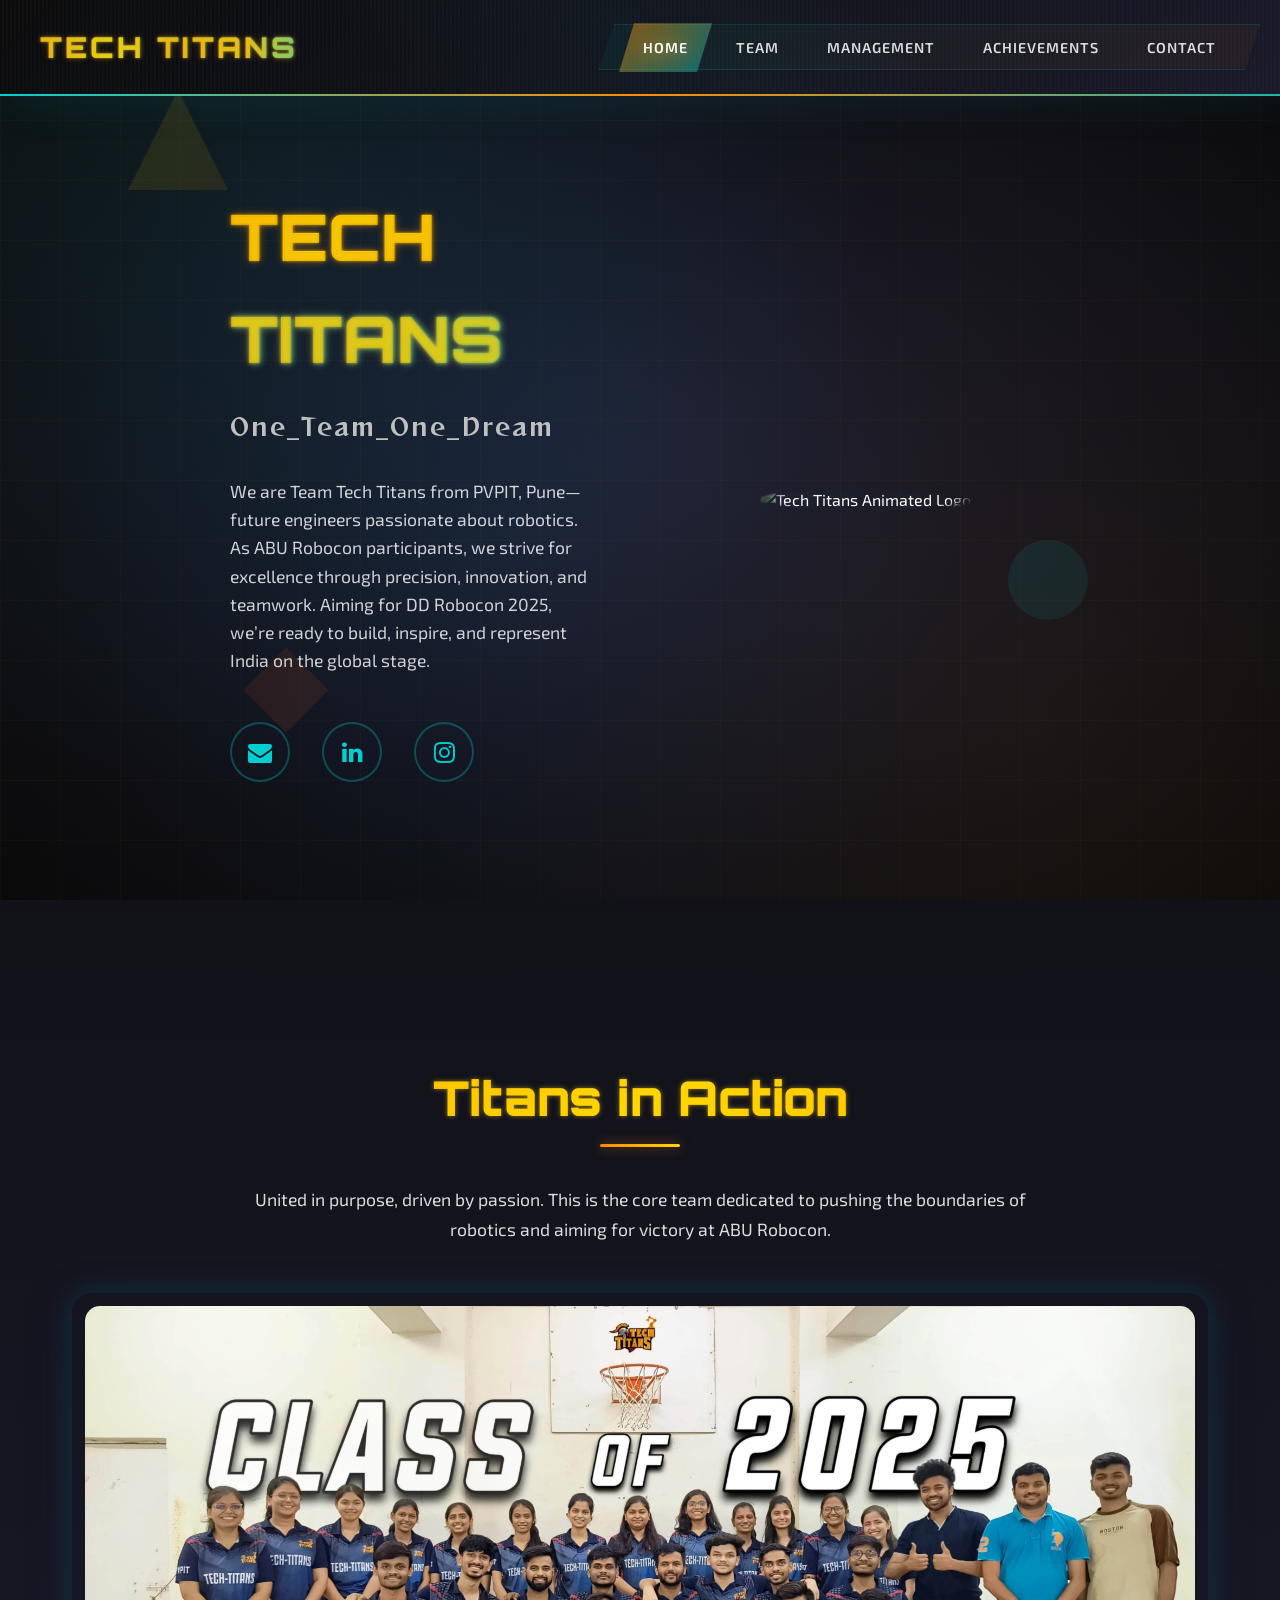
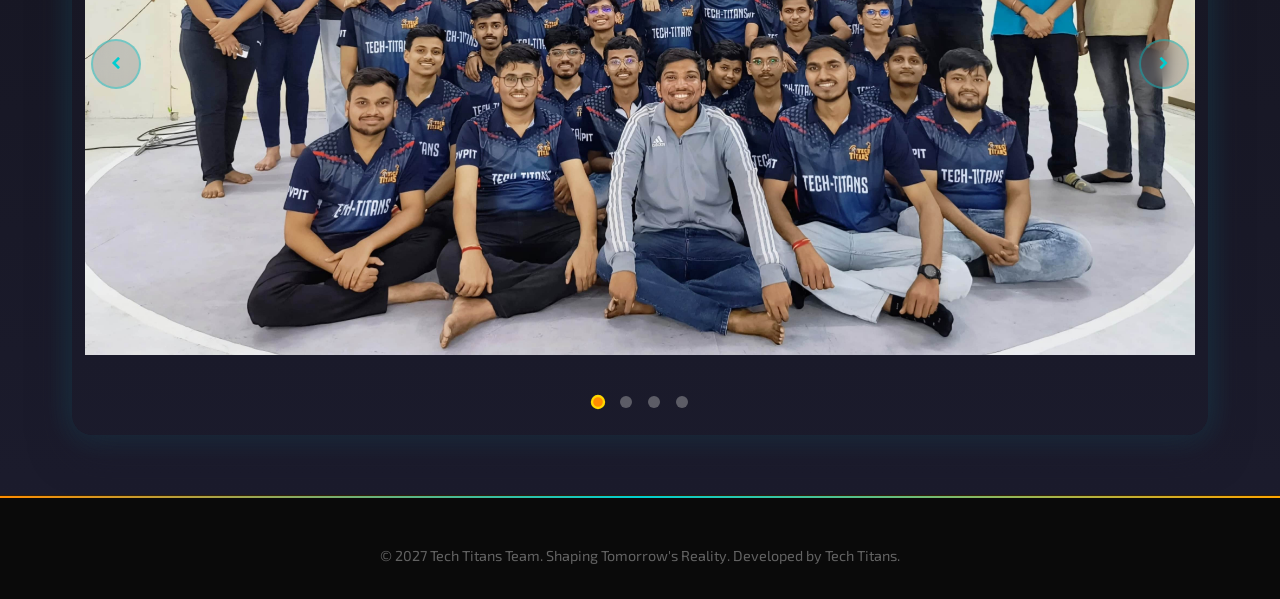
==== index.html @ ba57638a "Add website files" ====
<!DOCTYPE html>
<html lang="en">
<head>
    <meta charset="UTF-8">
    <meta name="viewport" content="width=device-width, initial-scale=1.0">
    <title>Home - Tech Titans</title>
    <link rel="stylesheet" href="css/style.css">
    <link rel="stylesheet" href="https://cdnjs.cloudflare.com/ajax/libs/font-awesome/4.7.0/css/font-awesome.min.css">
</head>
<body>
    <!-- START: Custom Page Loader (Style 1: Boot-Up) -->
    <div id="loader-wrapper">
        <div class="loader-terminal">
            <p class="line-1">> Initializing core systems...</p>
            <p class="line-2">> Loading robotic assets... [OK]</p>
            <p class="line-3">> Calibrating motion sensors... [OK]</p>
            <p class="line-4">> Booting Titan OS...</p>
            <div class="loader-logo-container">
                <span class="loader-logo">TECH TITANS</span><span class="cursor">_</span>
            </div>
        </div>
    </div>
    <!-- END: Custom Page Loader -->

    <!-- Custom Cursor Elements -->
    <!-- Scroll Progress Bar -->
    <div id="scroll-progress-bar"></div>

    <div class="custom-cursor-dot"></div>
    <div class="custom-cursor-ring"></div>

    <!-- Animated Background Elements -->
    <div class="bg-animation"></div>
    <div class="geometry geometry-1"></div>
    <div class="geometry geometry-2"></div>
    <div class="geometry geometry-3"></div>

    <!-- Main Site Structure -->
    <nav class="navbar" id="navbar">
        <div class="nav-container">
            <a href="index.html" class="logo">Tech Titans</a>
            <ul class="nav-links" id="nav-menu">
                <li><a href="index.html">Home</a></li>
                <li><a href="team.html">Team</a></li>
                <li><a href="management.html">Management</a></li>
                <li><a href="achievements.html">Achievements</a></li>
                <li><a href="contact.html">Contact</a></li>
            </ul>
            <button class="mobile-menu-toggle" id="mobile-menu-button" aria-label="Toggle menu" aria-expanded="false">
                <span></span>
                <span></span>
                <span></span>
            </button>
        </div>
    </nav>

    <main>
        <section class="hero" id="home">
            <div class="hero-content">
                <h1><span class="hero-tech">TECH</span> <span class="hero-titans">TITANS</span></h1>
                <div class="subtitle">One_Team_One_Dream</div>
                <div class="tagline">We are Team Tech Titans from PVPIT, Pune—future engineers passionate about robotics. As ABU Robocon participants, we strive for excellence through precision, innovation, and teamwork. Aiming for DD Robocon 2025, we’re ready to build, inspire, and represent India on the global stage.</div>
                <div class="cta-container">
                    <div class="social-links">
                        <a href="mailto:teamtechtitanspvpit@gmail.com" class="social-link" aria-label="Email"><span><i class="fa fa-envelope" aria-hidden="true"></i></span></a>
                        <a href="https://in.linkedin.com/company/team-tech-titans" class="social-link" aria-label="LinkedIn"><span><i class="fa fa-linkedin" aria-hidden="true"></i></span></a>
                        <a href="https://www.instagram.com/pvpit_robotics_lab/" class="social-link" aria-label="Instagram"><span><i class="fa fa-instagram"></i></span></a>
                    </div>
                </div>
            </div>
            <div class="hero-visual-container">
                <img src="images/logo2.gif" alt="Tech Titans Animated Logo" class="hero-logo-gif" draggable="false">
            </div>
        </section>

        <section class="section" id="team-photo">
            <div class="container">
                <h2 class="section-title reveal">Titans in Action</h2>
                <p class="team-photo-description reveal delay-1">
                    United in purpose, driven by passion. This is the core team dedicated to pushing the boundaries of robotics and aiming for victory at ABU Robocon.
                </p>
                <div class="team-photo-slider reveal delay-2">
                    <div class="slider-viewport">
                        <ul class="slider-track">
                            <li class="slider-slide current-slide"><img src="./images/Team25.jpg" alt="Tech Titans Team 2025"></li>
                            <li class="slider-slide"><img src="./images/Tech_titans24.jpg" alt="Tech Titans Team 2024"></li>
                            <li class="slider-slide"><img src="./images/team23.jpg" alt="Tech Titans at a competition in 2023"></li>
                            <li class="slider-slide"><img src="./images/team22.jpg" alt="Tech Titans workshop in 2022"></li>
                        </ul>
                    </div>
                    <button class="slider-button prev" aria-label="Previous image"><i class="fa fa-chevron-left" aria-hidden="true"></i></button>
                    <button class="slider-button next" aria-label="Next image"><i class="fa fa-chevron-right" aria-hidden="true"></i></button>
                    <div class="slider-nav"></div>
                </div>
            </div>
        </section>
    </main>

    <footer class="footer">
        <div class="container">
            <div class="footer-content">
                <div class="footer-text">
                    <p>© 2027 Tech Titans Team. Shaping Tomorrow's Reality. Developed by Tech Titans.</p>
                </div>
            </div>
        </div>
    </footer>

    <!-- Back to Top Button -->
    <button id="back-to-top" aria-label="Back to top"><i class="fa fa-chevron-up"></i></button>

    <script src="js/script.js"></script>
</body>
</html>
---- css/style.css ----
@import url('https://fonts.googleapis.com/css2?family=Orbitron:wght@400;700;900&family=Exo+2:wght@300;400;600;800&display=swap');
@import url('https://fonts.googleapis.com/css2?family=Reggae+One&display=swap');

* {
    margin: 0;
    padding: 0;
    box-sizing: border-box;
}

:root {
    /* Main Text & Primary */
    --golden-orange-start: #FF8C00;
    --golden-orange-end: #FFA500;
    --warm-gold: #FFD700;
    --text-gradient-gold: linear-gradient(135deg, var(--golden-orange-start), var(--warm-gold), var(--golden-orange-end));

    /* Accent & Tech */
    --teal-cyan-start: #00CED1; /* DarkTurquoise */
    --teal-cyan-end: #20B2AA;   /* LightSeaGreen */
    --accent-gradient-teal: linear-gradient(135deg, var(--teal-cyan-start), var(--teal-cyan-end));
    --electric-blue-glow: #1E90FF; /* DodgerBlue */
    --bright-cyan-joints: #00FFFF; /* Cyan/Aqua */
    --steel-blue-robot: #4682B4; /* SteelBlue */

    /* Character Inspired Accents */
    --helmet-base-gray-start: #2F4F4F; /* DarkSlateGray */
    --helmet-base-gray-end: #36454F;   /* DarkerSlateGray */
    --helmet-highlight-silver: #C0C0C0; /* Silver */
    --plume-orange-start: #FF4500; /* OrangeRed */
    --plume-orange-end: #FF6347;   /* Tomato */
    --plume-gradient: linear-gradient(135deg, var(--plume-orange-start), var(--plume-orange-end));

    /* Background */
    --dark-bg-base: #0A0A0A;
    --dark-bg-navy-undertone: #1C1C2E; /* Dark Navy */
    --body-bg-gradient: linear-gradient(to bottom, var(--dark-bg-base) 0%, var(--dark-bg-navy-undertone) 100%);
    --bg-animation-gradient: radial-gradient(ellipse at center, var(--dark-bg-navy-undertone) 0%, var(--dark-bg-base) 100%);

    --glass-bg: rgba(28, 28, 46, 0.15); /* Darker glass, aligned with new bg */

    /* RGB for box shadows (derived for convenience) */
    --golden-orange-rgb: 255, 140, 0;
    --warm-gold-rgb: 255, 215, 0;
    --teal-cyan-rgb: 0, 206, 209;
    --electric-blue-rgb: 30, 144, 255;
    --plume-orange-rgb: 255, 69, 0;
    --dark-navy-rgb: 28, 28, 46;
    --dark-bg-base-rgb: 10,10,10;
    --silver-rgb: 192, 192, 192; /* New for cursor */
}

html {
    scroll-behavior: smooth;
}

body {
    font-family: 'Exo 2', sans-serif;
    background: var(--body-bg-gradient);
    color: white;
    overflow-x: hidden;
    line-height: 1.6;
    cursor: none;
    -webkit-user-select: none; /* Safari */
    -moz-user-select: none;    /* Firefox */
    -ms-user-select: none;     /* Internet Explorer/Edge */
    user-select: none;         /* Standard syntax */
    
    /* Initially hide body content to prevent FOUC */
    opacity: 0;
    transition: opacity 0.5s ease-in;
}

/* Make body visible once loader is finished */
body.loaded {
    opacity: 1;
}

/* --- START: Custom Page Loader (Style 1: Boot-Up) --- */
#loader-wrapper {
    position: fixed;
    top: 0;
    left: 0;
    width: 100vw;
    height: 100vh;
    z-index: 100000;
    background: var(--dark-bg-base);
    display: flex;
    justify-content: center;
    align-items: center;
    transition: opacity 0.75s ease-out;
    font-family: 'Courier New', Courier, monospace;
}

.loader-terminal {
    text-align: left;
    width: 80%;
    max-width: 450px;
}

.loader-terminal p {
    color: var(--teal-cyan-start);
    font-size: 1rem;
    /* REMOVED: The two problematic lines below are now gone. */
    margin-bottom: 0.5rem;
    opacity: 0;
    animation: fadeIn 0.5s forwards;
}

/* Increased delays for a more paced animation */
.loader-terminal .line-1 { animation-delay: 0.5s; }
.loader-terminal .line-2 { animation-delay: 1.5s; }
.loader-terminal .line-3 { animation-delay: 2.5s; }
.loader-terminal .line-4 { animation-delay: 3.5s; }

.loader-logo-container {
    margin-top: 1.5rem;
    font-family: 'Orbitron', monospace;
    opacity: 0;
    /* Changed 2.8s to 4.2s to appear after the last line */
    animation: fadeIn 0.5s 4.2s forwards;
}

.loader-logo {
    font-size: 2.5rem;
    font-weight: 900;
    background: var(--text-gradient-gold);
    -webkit-background-clip: text;
    -webkit-text-fill-color: transparent;
    background-clip: text;
    text-fill-color: transparent;
    text-transform: uppercase;
    letter-spacing: 3px;
    text-shadow: 0 0 15px rgba(var(--warm-gold-rgb), 0.5);
}

.cursor {
    font-size: 2.5rem;
    color: var(--warm-gold);
    animation: blink 1s step-end infinite;
}

@keyframes fadeIn {
    to { opacity: 1; }
}

@keyframes blink {
    from, to { color: transparent; }
    50% { color: var(--warm-gold); }
}

/* Hiding the loader when body has the .loaded class */
body.loaded #loader-wrapper {
    opacity: 0;
    pointer-events: none;
}
/* --- END: Custom Page Loader --- */

/* --- START: Custom Designed Cursor --- */
.custom-cursor-dot, .custom-cursor-ring {
    position: fixed;
    top: 0;
    left: 0;
    pointer-events: none;
    z-index: 10001;
    border-radius: 50%;
    opacity: 0; /* Initially hidden, JS will make it visible */
    transition: transform 0.1s ease-out, opacity 0.2s ease-out,
                width 0.25s cubic-bezier(0.4, 0, 0.2, 1),
                height 0.25s cubic-bezier(0.4, 0, 0.2, 1),
                border-color 0.25s ease, background-color 0.25s ease;
    will-change: transform, opacity, width, height, border-color, background-color;
    /* top and left are 0, positioning is done via transform */
}

.custom-cursor-dot {
    width: 10px;
    height: 10px;
    background-color: var(--bright-cyan-joints);
    box-shadow: 0 0 10px var(--bright-cyan-joints), 0 0 20px var(--bright-cyan-joints);
    /* Use CSS variables for positioning and scale */
    transform: translate(var(--cursor-dot-x, 0px), var(--cursor-dot-y, 0px)) translate(-50%, -50%) var(--cursor-dot-scale, scale(1));
}

.custom-cursor-ring {
    width: 40px;
    height: 40px;
    border: 2px solid rgba(var(--silver-rgb), 0.6);
    /* Use CSS variables for positioning and scale */
    transform: translate(var(--cursor-ring-x, 0px), var(--cursor-ring-y, 0px)) translate(-50%, -50%) var(--cursor-ring-scale, scale(1));
    /* Adjust transition duration for the ring's stalker effect if needed, or let JS handle the delay */
    /* transition-duration for transform might be slightly longer for the ring if desired via CSS */
}

body.cursor-interactive-hover .custom-cursor-ring {
    width: 55px;
    height: 55px;
    border-color: var(--golden-orange-start);
    background-color: rgba(var(--golden-orange-rgb), 0.15);
    box-shadow: 0 0 15px var(--golden-orange-start);
    /* JS will handle X/Y, CSS handles the scale on hover */
    --cursor-ring-scale: scale(1.1); /* CHANGED */
}

body.cursor-is-clicking .custom-cursor-ring {
    /* Make the ring shrink quickly and maybe change border slightly */
    --cursor-ring-scale: scale(0.7) !important; /* Override hover scale temporarily */
    width: 35px; /* Can also adjust width/height for a different feel */
    height: 35px;
    border-color: var(--warm-gold); /* Example: change to a brighter click color */
    background-color: rgba(var(--warm-gold-rgb), 0.2); /* Subtle fill */
    transition-duration: 0.08s, 0.08s, 0.1s, 0.1s, 0.1s !important; /* Faster transition for click */
}

body.cursor-is-clicking .custom-cursor-dot {
    /* Make the dot pulse or change */
    --cursor-dot-scale: scale(1.3) !important; /* Slightly larger dot */
    background-color: var(--warm-gold); /* Match ring's click color */
    box-shadow: 0 0 15px var(--warm-gold), 0 0 25px var(--warm-gold);
    transition-duration: 0.08s, 0.08s, 0.1s, 0.1s, 0.1s !important; /* Faster transition */
}

body.cursor-interactive-hover .custom-cursor-dot {
    opacity: 0; /* This is fine */
    /* JS will handle X/Y, CSS handles the scale on hover */
    --cursor-dot-scale: scale(0.5); /* CHANGED */
}
/* --- END: Custom Designed Cursor --- */

a, button, input[type="button"], input[type="submit"],
.cta-button, .social-link, .nav-links a, .logo,
.card, .team-member, input[type="text"], input[type="email"], textarea {
    cursor: none;
}

/* Animated Background */
.bg-animation {
    position: fixed;
    top: 0;
    left: 0;
    width: 100%;
    height: 100%;
    z-index: -2;
    background: var(--bg-animation-gradient); /* Updated */
}

.bg-animation::before {
    content: '';
    position: absolute;
    top: 0;
    left: 0;
    width: 100%;
    height: 100%;
    background:
        /* Soft cyan/blue emanating from robotic elements */
        radial-gradient(circle at 20% 20%, rgba(var(--teal-cyan-rgb), 0.07) 0%, transparent 50%),
        /* Golden reflections on metallic surfaces (subtle) */
        radial-gradient(circle at 80% 80%, rgba(var(--golden-orange-rgb), 0.05) 0%, transparent 50%),
        /* Dark teal atmospheric lighting / Electric blue glow */
        radial-gradient(circle at 40% 60%, rgba(var(--electric-blue-rgb), 0.06) 0%, transparent 50%);
    animation: bgShift 20s ease-in-out infinite;
}

@keyframes bgShift {
    0%, 100% { transform: translateX(0) translateY(0); }
    25% { transform: translateX(-10px) translateY(-20px); }
    50% { transform: translateX(10px) translateY(10px); }
    75% { transform: translateX(-5px) translateY(15px); }
}

/* Floating Geometry */
.geometry {
    position: fixed;
    z-index: -1;
    opacity: 0.1; /* Keep opacity low for subtlety */
}

.geometry-1 { /* Golden Orange */
    top: 10%;
    left: 10%;
    width: 100px;
    height: 100px;
    background: var(--text-gradient-gold);
    clip-path: polygon(50% 0%, 0% 100%, 100% 100%);
    animation: float-rotate 15s linear infinite;
}

.geometry-2 { /* Teal/Cyan */
    top: 60%;
    right: 15%;
    width: 80px;
    height: 80px;
    background: var(--accent-gradient-teal);
    border-radius: 50%;
    animation: float-bounce 12s ease-in-out infinite;
}

.geometry-3 { /* Flame Orange/Plume */
    bottom: 20%;
    left: 20%;
    width: 60px;
    height: 60px;
    background: var(--plume-gradient);
    transform: rotate(45deg);
    animation: float-spin 10s linear infinite;
}

@keyframes float-rotate {
    0% { transform: translateY(0) rotate(0deg); }
    50% { transform: translateY(-20px) rotate(180deg); }
    100% { transform: translateY(0) rotate(360deg); }
}

@keyframes float-bounce {
    0%, 100% { transform: translateY(0) scale(1); }
    50% { transform: translateY(-30px) scale(1.1); }
}

@keyframes float-spin {
    0% { transform: rotate(45deg) translateY(0); }
    100% { transform: rotate(405deg) translateY(-10px); }
}

/* Navigation */
.navbar {
    position: fixed;
    top: 0;
    width: 100%;
    padding: 0;
    background: linear-gradient(135deg, rgba(var(--dark-bg-base-rgb, 10,10,10), 0.9), rgba(var(--dark-navy-rgb, 28,28,46), 0.85));
    backdrop-filter: blur(25px);
    border-bottom: 2px solid transparent;
    border-image: linear-gradient(90deg, var(--teal-cyan-start), var(--golden-orange-start), var(--teal-cyan-end)) 1; /* Updated */
    z-index: 1000;
    transition: all 0.5s cubic-bezier(0.4, 0, 0.2, 1);
    box-shadow: 0 0 50px rgba(var(--teal-cyan-rgb), 0.1); /* Soft cyan glow */
}

.navbar::before {
    content: '';
    position: absolute;
    top: 0;
    left: 0;
    right: 0;
    height: 100%;
    background:
        linear-gradient(45deg, transparent 30%, rgba(var(--teal-cyan-rgb), 0.03) 50%, transparent 70%),
        repeating-linear-gradient(90deg, transparent, transparent 2px, rgba(255, 255, 255, 0.02) 2px, rgba(255, 255, 255, 0.02) 4px);
    animation: scanline 8s linear infinite;
}

@keyframes scanline {
    0% { transform: translateX(-100%); }
    100% { transform: translateX(100%); }
}

.navbar.scrolled {
    background: linear-gradient(135deg, rgba(5,5,5,0.95), rgba(15,15,25,0.95)); /* Darker version of base/navy */
    box-shadow: 0 0 80px rgba(var(--teal-cyan-rgb), 0.2), inset 0 1px 0 rgba(var(--silver-rgb), 0.1); /* Silver metallic hint */
    border-image: linear-gradient(90deg, var(--teal-cyan-start), var(--golden-orange-start), var(--teal-cyan-start)) 1;
}

.nav-container {
    max-width: 1300px;
    margin: 0 auto;
    display: flex;
    justify-content: space-between;
    align-items: center;
    padding: 1.5rem 2.5rem;
    position: relative;
}

.logo { /* TECH TITANS in Navbar */
    font-family: 'Orbitron', monospace;
    font-size: 1.8rem;
    font-weight: 900;
    background: linear-gradient(to right,
        var(--golden-orange-start) 0%,
        var(--warm-gold) 30%,
        var(--golden-orange-end) 48%, /* End of TECH part */
        var(--golden-orange-start) 48.1%, /* Start of TITANS gold */
        var(--golden-orange-end) 80%,
        var(--teal-cyan-start) 95%,
        var(--teal-cyan-end) 100%);
    -webkit-background-clip: text;
    -webkit-text-fill-color: transparent;
    background-clip: text;
    text-fill-color: transparent; /* Standard property */
    position: relative;
    text-transform: uppercase;
    letter-spacing: 3px;
    transition: all 0.4s ease;
    text-decoration: none; /* Ensure logo as link is not underlined by default */
    /* Metallic Glow for readability and effect */
    text-shadow: 0 0 2px rgba(var(--warm-gold-rgb), 0.5),
                 0 0 6px rgba(var(--golden-orange-rgb), 0.4),
                 1px 0 3px rgba(var(--teal-cyan-rgb),0.3); /* Subtle teal hint for TITANS part */
}

.logo::before { /* Hover effect */
    content: 'TECH TITANS';
    position: absolute;
    top: 0;
    left: 0;
    background: linear-gradient(45deg, var(--plume-orange-start), var(--teal-cyan-start)); /* Vibrant contrast */
    -webkit-background-clip: text;
    -webkit-text-fill-color: transparent;
    background-clip: text;
    text-fill-color: transparent;
    opacity: 0;
    transition: all 0.4s ease;
    filter: blur(1px);
}

.logo:hover::before {
    opacity: 1;
    filter: blur(0);
}

.logo::after {
    content: '';
    position: absolute;
    bottom: -10px;
    left: 0;
    right: 0;
    height: 2px;
    background: linear-gradient(90deg, transparent, var(--golden-orange-start), transparent); /* Golden underline */
    transform: scaleX(0);
    transition: transform 0.5s ease;
}

.logo:hover::after {
    transform: scaleX(1);
}

.nav-links {
    display: flex;
    list-style: none;
    gap: 0;
    position: relative;
}

.nav-links::before {
    content: '';
    position: absolute;
    top: -10px;
    left: -20px;
    right: -20px;
    bottom: -10px;
    background: linear-gradient(135deg, rgba(var(--teal-cyan-rgb), 0.05), rgba(var(--golden-orange-rgb), 0.05));
    clip-path: polygon(15px 0%, 100% 0%, calc(100% - 15px) 100%, 0% 100%);
    border: 1px solid rgba(var(--teal-cyan-rgb), 0.2);
    transition: all 0.4s ease;
}

.nav-links:hover::before {
    background: linear-gradient(135deg, rgba(var(--teal-cyan-rgb), 0.1), rgba(var(--golden-orange-rgb), 0.1));
    border-color: rgba(var(--teal-cyan-rgb), 0.4);
    box-shadow: 0 0 30px rgba(var(--teal-cyan-rgb), 0.2);
}

.nav-links a {
    color: rgba(255, 255, 255, 0.85);
    text-decoration: none;
    font-weight: 600;
    font-size: 0.9rem;
    position: relative;
    padding: 1rem 1.5rem;
    transition: all 0.4s cubic-bezier(0.4, 0, 0.2, 1);
    text-transform: uppercase;
    letter-spacing: 1px;
    clip-path: polygon(15px 0%, 100% 0%, calc(100% - 15px) 100%, 0% 100%);
    margin-right: -15px;
    z-index: 1;
}

.nav-links a:first-child {
    clip-path: polygon(0% 0%, 100% 0%, calc(100% - 15px) 100%, 0% 100%);
}

.nav-links a:last-child {
    clip-path: polygon(15px 0%, 100% 0%, calc(100% - 15px) 100%, 0% 100%);
    margin-right: 0;
}

.nav-links a::before {
    content: '';
    position: absolute;
    top: 0;
    left: 0;
    right: 0;
    bottom: 0;
    /* Default hover fill, specific ones below */
    background: linear-gradient(135deg, var(--golden-orange-start), var(--teal-cyan-start));
    opacity: 0;
    transition: all 0.4s ease;
    z-index: -1;
}

.nav-links a:nth-child(odd):hover::before {
    background: linear-gradient(135deg, var(--golden-orange-start), var(--warm-gold));
}

.nav-links a:nth-child(even):hover::before {
    background: linear-gradient(135deg, var(--teal-cyan-start), var(--electric-blue-glow));
}


.nav-links a::after {
    content: '';
    position: absolute;
    top: 50%;
    left: 50%;
    width: 0;
    height: 0;
    background: radial-gradient(circle, rgba(255, 255, 255, 0.5), transparent 70%);
    transform: translate(-50%, -50%);
    transition: all 0.6s ease;
    border-radius: 50%;
}

.nav-links a:hover {
    color: white;
    text-shadow: 0 0 15px rgba(255, 255, 255, 0.8);
    transform: translateY(-3px);
}

.nav-links a:hover::before {
    opacity: 1;
}

.nav-links a:hover::after {
    width: 100px;
    height: 100px;
    opacity: 0.3;
}

.nav-links a.active {
    color: white;
    text-shadow: 0 0 20px var(--golden-orange-start); /* Active link glow */
}

.nav-links a.active::before {
    opacity: 0.7;
    background: linear-gradient(135deg, rgba(var(--golden-orange-rgb), 0.7), rgba(var(--teal-cyan-rgb), 0.6));
}

.mobile-menu-toggle {
    display: none;
    flex-direction: column;
    gap: 5px;
    background: rgba(var(--teal-cyan-rgb), 0.1);
    border: 2px solid var(--teal-cyan-start);
    padding: 12px;
    clip-path: polygon(10px 0%, 100% 0%, calc(100% - 10px) 100%, 0% 100%);
    transition: all 0.3s ease;
    position: relative;
    overflow: hidden;
}

.mobile-menu-toggle::before {
    content: '';
    position: absolute;
    top: 0;
    left: -100%;
    width: 100%;
    height: 100%;
    background: linear-gradient(90deg, transparent, rgba(255, 255, 255, 0.2), transparent);
    transition: left 0.5s ease;
}

.mobile-menu-toggle:hover::before {
    left: 100%;
}

.mobile-menu-toggle span {
    width: 28px;
    height: 3px;
    background: linear-gradient(90deg, var(--teal-cyan-start), var(--golden-orange-start));
    transition: all 0.3s ease;
    position: relative;
}

.mobile-menu-toggle span:nth-child(2) {
    width: 22px;
    margin-left: 6px;
}

.mobile-menu-toggle:hover {
    background: rgba(var(--teal-cyan-rgb), 0.2);
    border-color: var(--golden-orange-start);
    transform: scale(1.05);
    box-shadow: 0 0 20px rgba(var(--teal-cyan-rgb), 0.4);
}

.mobile-menu-toggle:hover span {
    background: linear-gradient(90deg, var(--golden-orange-start), var(--teal-cyan-start));
    box-shadow: 0 0 10px var(--golden-orange-start);
}

@media (max-width: 992px) {
    .nav-container { padding: 1.2rem 2rem; }
    .logo { font-size: 1.6rem; letter-spacing: 2px; }
    .nav-links a { padding: 0.8rem 1.2rem; font-size: 0.85rem; margin-right: -10px; }
    .nav-links a { clip-path: polygon(10px 0%, 100% 0%, calc(100% - 10px) 100%, 0% 100%); }
}

@media (max-width: 768px) {
    .nav-links { display: none; } /* Will be controlled by JS for mobile menu */
    .mobile-menu-toggle { display: flex; }
    .logo { font-size: 1.4rem; letter-spacing: 1px; }
    .nav-container { padding: 1rem 1.5rem; }
}

/* Featured Team Member Card Styles */
.featured-member-card {
    background: linear-gradient(145deg, rgba(var(--dark-navy-rgb), 0.7), rgba(var(--dark-bg-base-rgb), 0.9));
    border: 2px solid var(--golden-orange-start);
    border-radius: 25px;
    padding: 2.5rem; /* Increased padding */
    margin: 2rem auto 4rem auto; /* Centered with more margin */
    max-width: 900px; /* Control max width */
    display: flex;
    flex-direction: column; /* Stack avatar and info vertically on small screens */
    align-items: center;
    text-align: center;
    box-shadow: 0 10px 40px rgba(var(--golden-orange-rgb), 0.3),
                inset 0 0 20px rgba(var(--teal-cyan-rgb), 0.1);
    position: relative;
    overflow: hidden;
    backdrop-filter: blur(10px);
    transition: transform 0.4s cubic-bezier(0.175, 0.885, 0.32, 1.275), box-shadow 0.4s ease;
}

.featured-member-card:hover {
    transform: translateY(-10px) scale(1.02);
    box-shadow: 0 15px 50px rgba(var(--golden-orange-rgb), 0.4),
                inset 0 0 25px rgba(var(--teal-cyan-rgb), 0.15);
}

.featured-member-card::before { /* Top highlight */
    content: '';
    position: absolute;
    top: 0;
    left: 5%;
    width: 90%;
    height: 4px;
    background: linear-gradient(90deg, transparent, var(--warm-gold), var(--golden-orange-end), var(--warm-gold), transparent);
    border-radius: 5px;
    opacity: 0.8;
}
.featured-member-card::after { /* Bottom techy border elements */
    content: '';
    position: absolute;
    bottom: 10px;
    left: 50%;
    transform: translateX(-50%);
    width: 60%;
    height: 2px;
    background: var(--teal-cyan-start);
    box-shadow: 0 0 8px var(--teal-cyan-start);
}


.featured-member-avatar-container {
    margin-bottom: 1.5rem;
}

.member-avatar.featured-avatar {
    width: 180px; /* Larger avatar */
    height: 180px;
    font-size: 4rem; /* Larger initials */
    border-width: 3px; /* Thicker border */
    border-color: var(--golden-orange-start); /* Gold border */
    box-shadow: 0 0 25px rgba(var(--golden-orange-rgb), 0.4);
    margin: 0 auto; /* Ensure centered if container changes flex direction */
}
.member-avatar.featured-avatar img { /* If using an image */
    border: 3px solid var(--warm-gold);
}


.featured-member-info {
    width: 100%;
}

.member-name.featured-name {
    font-size: 2.2rem; /* Larger name */
    font-family: 'Orbitron', monospace;
    font-weight: 900;
    color: var(--warm-gold);
    text-shadow: 0 0 10px rgba(var(--golden-orange-rgb), 0.5);
    margin-bottom: 0.5rem;
}

.member-role.featured-role {
    font-size: 1.3rem; /* Larger role */
    color: var(--teal-cyan-start);
    font-weight: 600;
    text-transform: uppercase;
    letter-spacing: 1px;
    margin-bottom: 1.5rem;
}

.featured-member-quote {
    font-size: 1.1rem;
    font-style: italic;
    color: rgba(255, 255, 255, 0.85);
    margin: 0 auto 2rem auto;
    max-width: 80%;
    padding: 1rem;
    border-left: 3px solid var(--teal-cyan-start);
    border-right: 3px solid var(--teal-cyan-start);
    background: rgba(var(--dark-navy-rgb), 0.2);
    border-radius: 8px;
    position: relative;
}
.featured-member-quote::before, .featured-member-quote::after { /* Quote marks */
    font-family: 'Orbitron', monospace;
    font-size: 2.5rem;
    color: var(--teal-cyan-start);
    opacity: 0.5;
    position: absolute;
}
.featured-member-quote::before {
    content: '“';
    top: -5px;
    left: -25px;
}
.featured-member-quote::after {
    content: '”';
    bottom: -25px;
    right: -25px;
}


.featured-member-details {
    margin-top: 1.5rem;
    text-align: left; /* Align details to the left within their container */
    padding: 1rem;
    background: rgba(var(--dark-bg-base-rgb), 0.3);
    border-radius: 10px;
    border-top: 1px solid rgba(var(--silver-rgb),0.2);
}

.featured-member-details p {
    font-size: 0.95rem;
    color: var(--helmet-highlight-silver);
    margin-bottom: 0.75rem;
    line-height: 1.6;
}
.featured-member-details p strong {
    color: var(--golden-orange-start);
    font-weight: 600;
}


/* Responsive adjustments for featured card */
@media (min-width: 768px) {
    .featured-member-card {
        flex-direction: row; /* Avatar beside info on larger screens */
        text-align: left; /* Align text left */
        align-items: flex-start; /* Align items to the top */
        gap: 2.5rem; /* Space between avatar and info */
    }
    .featured-member-avatar-container {
        margin-bottom: 0;
        flex-shrink: 0; /* Prevent avatar container from shrinking */
    }
    .featured-member-quote {
        margin-left: 0;
        max-width: 100%; /* Allow quote to take full width of its container */
    }
    .featured-member-quote::before { left: 5px; }
    .featured-member-quote::after { right: 5px; }
}

/* Hero Section */
.hero {
    min-height: 100vh;
    display: flex;
    align-items: center;
    justify-content: space-between;
    padding: 0 18%;
    position: relative;
    overflow: hidden;
    /* Add top padding to account for fixed navbar */
    padding-top: 100px; /* Adjust as needed based on navbar height */
}


.hero-content {
    text-align: left;
    z-index: 10;
    flex-basis: 50%;
    max-width: 650px;
    padding-right: 3rem;
}

.hero h1 { /* Container for spans */
    font-family: 'Orbitron', monospace;
    font-size: 4rem;
    font-weight: 900;
    margin-bottom: 1rem;
    position: relative;
    animation: titleGlow 3s ease-in-out infinite alternate;
}

.hero-tech {
    /* Gradient: Warm gold with orange highlights */
    background: linear-gradient(135deg, var(--golden-orange-start), var(--warm-gold), var(--golden-orange-end));
    -webkit-background-clip: text;
    -webkit-text-fill-color: transparent;
    background-clip: text;
    text-fill-color: transparent;
    /* Effect: Metallic finish with slight glow */
    text-shadow: 0 0 3px rgba(var(--warm-gold-rgb), 0.7),
                 0 0 8px rgba(var(--golden-orange-rgb), 0.5),
                 1px 1px 0px rgba(0,0,0,0.2); /* Subtle depth */
    padding-right: 0.1em;
}

.hero-titans {
    /* Gradient: Same as "TECH", right side fades to teal/cyan */
    background: linear-gradient(to right,
        var(--golden-orange-start),
        var(--golden-orange-end) 65%, /* Gold part extends further */
        var(--teal-cyan-start) 90%,    /* Transition start for teal */
        var(--teal-cyan-end) 100%);   /* Teal edge */
    -webkit-background-clip: text;
    -webkit-text-fill-color: transparent;
    background-clip: text;
    text-fill-color: transparent;
    /* Metallic finish and glow, with teal accent on right */
    text-shadow: 0 0 3px rgba(var(--warm-gold-rgb), 0.7),
                 0 0 8px rgba(var(--golden-orange-rgb), 0.5),
                 1px 0 5px rgba(var(--teal-cyan-rgb), 0.6), /* Teal glow from right */
                 2px 0 10px rgba(var(--teal-cyan-rgb), 0.3),
                 1px 1px 0px rgba(0,0,0,0.2);
}


@keyframes titleGlow { /* Overall glow for the H1 */
    0% { filter: drop-shadow(0 0 15px rgba(var(--golden-orange-rgb), 0.5)) drop-shadow(0 0 5px rgba(var(--teal-cyan-rgb), 0.3)); }
    100% { filter: drop-shadow(0 0 30px rgba(var(--golden-orange-rgb), 0.7)) drop-shadow(0 0 10px rgba(var(--teal-cyan-rgb), 0.5)); }
}



.hero .subtitle {
    font-size: 1.5rem;
    margin-bottom: 2rem;
    opacity: 0.9;
    color: var(--helmet-highlight-silver); /* Silver for a techy but lighter feel */
    font-weight: 300;
    letter-spacing: 2px;
    animation: fadeInUp 1s ease-out 0.5s both;
}

.subtitle{
    font-family: "Reggae One", system-ui;
    font-weight: 1000;
}

.hero .tagline {
    font-size: 1.1rem;
    margin-bottom: 3rem;
    opacity: 0.8;
    color: rgba(255,255,255,0.8);
    animation: fadeInUp 1s ease-out 1s both;
}

@keyframes fadeInUp {
    from { opacity: 0; transform: translateY(30px); }
    to { opacity: 1; transform: translateY(0); }
}

.cta-container {
    display: flex;
    gap: 1rem;
    justify-content: flex-start;
    flex-wrap: wrap;
    animation: fadeInUp 1s ease-out 1.5s both;
}

.hero-visual-container {
    flex-basis: 45%;
    display: flex;
    justify-content: center;
    align-items: center;
    position: relative;
    z-index: 5;
    animation: fadeInUp 1s ease-out 0.8s both;
}

.hero-logo-gif {
    max-width: 100%;
    max-height: 500px;
    height: auto;
    object-fit: contain;
    border-radius: 15px;
    /* Soft cyan/blue emanating from robotic elements in GIF */
    filter: drop-shadow(0 0 20px rgba(var(--electric-blue-rgb), 0.3))
            drop-shadow(0 0 35px rgba(var(--teal-cyan-rgb), 0.2));
    mask-image: radial-gradient(ellipse at center, black 55%, transparent 73%);
    -webkit-mask-image: radial-gradient(ellipse at center, black 55%, transparent 73%);
}


.cta-button {
    padding: 1rem 2rem;
    background: var(--glass-bg); /* Updated glass */
    border: 2px solid transparent;
    border-radius: 50px;
    color: white;
    text-decoration: none;
    font-weight: 600;
    position: relative;
    overflow: hidden;
    transition: all 0.3s cubic-bezier(0.4, 0, 0.2, 1);
    backdrop-filter: blur(10px); /* Adjusted blur for buttons */
}

.cta-button.primary {
    background: var(--text-gradient-gold); /* Golden Orange */
    border: 2px solid var(--golden-orange-start);
    color: #111; /* Darker text for contrast on gold */
}

.cta-button.secondary {
    border: 2px solid var(--teal-cyan-start); /* Teal/Cyan */
    color: var(--teal-cyan-start);
}



.cta-button { /* General hover transform */
    transition: transform 0.3s ease, box-shadow 0.3s ease;
}

.cta-button:hover {
    transform: translateY(-5px);
}

.cta-button.primary:hover {
    box-shadow: 0 10px 30px rgba(var(--golden-orange-rgb), 0.5);
}

.cta-button.secondary:hover {
    box-shadow: 0 10px 30px rgba(var(--teal-cyan-rgb), 0.4);
    background: rgba(var(--teal-cyan-rgb), 0.1);
    color: white;
}


/* Sections */
.section {
    padding: 120px 0; /* Default padding */
    position: relative;
    overflow: hidden;
}

/* Add top padding to sections to prevent overlap with fixed navbar,
   but not for the hero section which has its own padding logic. */
.section:not(.hero) {
    padding-top: 160px; /* Adjust this value based on your navbar height + desired spacing */
    padding-bottom: 60px;
}


.section::before {
    content: '';
    position: absolute;
    top: 0;
    left: 0;
    right: 0;
    bottom: 0;
    background: linear-gradient(45deg, transparent, rgba(var(--dark-navy-rgb),0.05), transparent); /* Subtle texture */
    transform: translateX(-100%);
    transition: transform 0.8s ease;
}

.section.animate::before {
    transform: translateX(100%);
}

.container {
    max-width: 1200px;
    margin: 0 auto;
    padding: 0 2rem;
}

.section-title {
    font-family: 'Orbitron', monospace;
    font-size: 3rem;
    font-weight: 900;
    text-align: center;
    margin-bottom: 3rem;
    background: var(--text-gradient-gold); /* Golden Orange */
    -webkit-background-clip: text;
    -webkit-text-fill-color: transparent;
    background-clip: text;
    text-fill-color: transparent;
    position: relative;
    text-shadow: 0 0 5px rgba(var(--warm-gold-rgb), 0.5);
}

.section-title::after {
    content: '';
    position: absolute;
    bottom: -10px;
    left: 50%;
    transform: translateX(-50%);
    width: 100px;
    height: 3px;
    background: var(--text-gradient-gold); /* Golden Orange */
    border-radius: 10px;
}

/* ========== Team Photo Section ========== */
/* ========== Team Photo Slider Section ========== */
.team-photo-description {
    text-align: center;
    max-width: 800px;
    margin: 0 auto 3rem auto;
    font-size: 1.1rem;
    color: rgba(255, 255, 255, 0.85);
    line-height: 1.7;
}

.team-photo-slider {
    position: relative;
    padding: 10px;
    /* Framed look with gradient border */
    border: 3px solid transparent;
    background-image: linear-gradient(var(--dark-navy-undertone), var(--dark-navy-undertone)), 
                      linear-gradient(135deg, var(--golden-orange-start), var(--teal-cyan-start));
    background-origin: border-box;
    background-clip: content-box, border-box;
    box-shadow: 0 15px 40px rgba(var(--dark-navy-rgb), 0.5), 
                0 0 30px rgba(var(--teal-cyan-rgb), 0.2);
    border-radius: 20px;
}

.slider-viewport {
    position: relative;
    overflow: hidden;
    border-radius: 15px; /* Inner radius to not overlap the parent's border */
}

.slider-track {
    display: flex;
    list-style: none;
    margin: 0;
    padding: 0;
    transition: transform 0.5s cubic-bezier(0.4, 0, 0.2, 1);
}

.slider-slide {
    position: relative;
    width: 100%;
    flex-shrink: 0;
}

.slider-slide img {
    display: block;
    width: 100%;
    height: auto;
    object-fit: cover;
}

/* Slider Buttons */
.slider-button {
    position: absolute;
    top: 50%;
    transform: translateY(-50%);
    z-index: 10;
    background: var(--glass-bg);
    border: 2px solid rgba(var(--teal-cyan-rgb), 0.4);
    color: var(--teal-cyan-start);
    width: 50px;
    height: 50px;
    border-radius: 50%;
    backdrop-filter: blur(10px);
    transition: all 0.3s ease;
}

.slider-button:hover {
    background: rgba(var(--teal-cyan-rgb), 0.2);
    border-color: var(--golden-orange-start);
    color: var(--golden-orange-start);
    transform: translateY(-50%) scale(1.1);
}

.slider-button.prev {
    left: 1rem;
}

.slider-button.next {
    right: 1rem;
}

.slider-button.is-hidden {
    opacity: 0.3;
    cursor: not-allowed;
    pointer-events: none;
}

/* Slider Nav Dots */
.slider-nav {
    position: absolute;
    bottom: 1.5rem;
    left: 50%;
    transform: translateX(-50%);
    z-index: 10;
    display: flex;
    gap: 1rem;
}

.slider-dot {
    width: 12px;
    height: 12px;
    border-radius: 50%;
    background: rgba(var(--silver-rgb), 0.4);
    border: 2px solid transparent;
    transition: all 0.3s ease;
}

.slider-dot:hover {
    background: rgba(var(--silver-rgb), 0.8);
    border-color: var(--teal-cyan-start);
}

.slider-dot.current-slide {
    background: var(--golden-orange-start);
    border-color: var(--warm-gold);
    transform: scale(1.2);
    box-shadow: 0 0 10px var(--golden-orange-rgb);
}

/* Cards Grid */
.cards-grid {
    display: grid;
    grid-template-columns: repeat(auto-fit, minmax(300px, 1fr));
    gap: 2rem;
    margin-top: 4rem;
}

.card {
    background: var(--glass-bg);
    border: 1px solid rgba(var(--teal-cyan-rgb), 0.2); /* Subtle teal border */
    border-radius: 20px;
    padding: 2rem;
    position: relative;
    overflow: hidden;
    transition: all 0.4s cubic-bezier(0.4, 0, 0.2, 1);
    backdrop-filter: blur(15px); /* Consistent blur */
    transform: translateY(50px);
    opacity: 0;
}

.card.animate {
    transform: translateY(0);
    opacity: 1;
}

.card::before { /* Top accent border */
    content: '';
    position: absolute;
    top: 0;
    left: 0;
    right: 0;
    height: 3px;
    background: linear-gradient(90deg, var(--golden-orange-start), var(--teal-cyan-start)); /* Complementary */
    transform: scaleX(0);
    transition: transform 0.3s ease;
}

.card:hover::before {
    transform: scaleX(1);
}

.card:hover {
    transform: translateY(-10px) scale(1.02);
    background: rgba(var(--dark-navy-rgb), 0.3); /* Darker hover */
    border-color: var(--teal-cyan-start);
    box-shadow: 0 20px 60px rgba(var(--teal-cyan-rgb), 0.3); /* Cyan glow */
}

.card-icon {
    font-size: 3rem;
    margin-bottom: 1rem;
    display: block;
    background: var(--text-gradient-gold); /* Golden Orange for icons */
    -webkit-background-clip: text;
    -webkit-text-fill-color: transparent;
    background-clip: text;
    text-fill-color: transparent;
}

.card h3 {
    font-size: 1.5rem;
    margin-bottom: 1rem;
    color: var(--golden-orange-start); /* Golden Orange for card titles */
    font-weight: 700;
}

.card p {
    opacity: 0.9;
    line-height: 1.6;
    color: rgba(255,255,255,0.85);
}

/* Team Grid & Alumni Grid */
.team-grid, .alumni-grid { /* Apply to both */
    display: grid;
    grid-template-columns: repeat(auto-fit, minmax(250px, 1fr));
    gap: 2rem;
    margin-top: 4rem;
}

.team-member, .alumni-member { /* Apply to both */
    text-align: center;
    background: var(--glass-bg);
    border: 1px solid rgba(var(--plume-orange-rgb), 0.2); /* Subtle plume border */
    border-radius: 20px;
    padding: 2rem;
    position: relative;
    overflow: hidden;
    transition: all 0.4s cubic-bezier(0.4, 0, 0.2, 1);
    backdrop-filter: blur(15px);
    transform: translateY(50px);
    opacity: 0;
}

.team-member.animate, .alumni-member.animate { /* Apply to both */
    transform: translateY(0);
    opacity: 1;
}

.team-member:hover, .alumni-member:hover { /* Apply to both */
    transform: translateY(-15px) rotateY(5deg); /* Subtle rotate */
    background: rgba(var(--dark-navy-rgb), 0.25);
    box-shadow: 0 25px 60px rgba(var(--plume-orange-rgb), 0.3); /* Orange Plume glow */
    border-color: var(--plume-orange-start);
}

.member-avatar { /* Spartan Helmet Base + Highlights */
    width: 120px;
    height: 120px;
    margin: 0 auto 1.5rem;
    border-radius: 50%;
    background: linear-gradient(135deg, var(--helmet-base-gray-start), var(--helmet-base-gray-end));
    display: flex;
    align-items: center;
    justify-content: center;
    font-size: 2.5rem;
    font-weight: bold;
    color: var(--helmet-highlight-silver); /* Silver Initials */
    position: relative;
    overflow: hidden;
    border: 2px solid var(--helmet-highlight-silver); /* Silver border */
}
.member-avatar img {
    width: 100%;
    height: 100%;
    object-fit: cover;
    border-radius: 50%;
}


.member-avatar::before {
    content: '';
    position: absolute;
    top: -50%;
    left: -50%;
    width: 200%;
    height: 200%;
    background: linear-gradient(45deg, transparent, rgba(var(--silver-rgb),0.2), transparent); /* Silver shine */
    transform: rotate(45deg);
    animation: avatarShine 3s linear infinite;
}

@keyframes avatarShine {
    0% { transform: translateX(-100%) translateY(-100%) rotate(45deg); }
    100% { transform: translateX(100%) translateY(100%) rotate(45deg); }
}

.member-name { /* Spartan Plume Color */
    font-size: 1.3rem;
    font-weight: 700;
    margin-bottom: 0.5rem;
    color: var(--plume-orange-start);
}

.member-role, .alumni-batch { /* Apply to both concepts */
    opacity: 0.8;
    font-size: 0.9rem;
    font-weight: 300;
    color: var(--helmet-highlight-silver); /* Silver for role */
}
.member-bio, .alumni-current-role {
    font-size: 0.9rem;
    color: rgba(255,255,255,0.7);
    margin-top: 0.5rem;
    font-style: italic;
}


/* Footer */
.footer {
    background: linear-gradient(135deg, rgba(var(--dark-bg-base-rgb,10,10,10),0.95), rgba(var(--dark-navy-rgb,28,28,46),0.9));
    backdrop-filter: blur(20px);
    border-top: 1px solid rgba(var(--silver-rgb), 0.1); /* Silver hint */
    padding: 4rem 0 2rem;
    position: relative;
    overflow: hidden;
}

.footer::before { /* Top border accent */
    content: '';
    position: absolute;
    top: 0;
    left: 0;
    right: 0;
    height: 2px;
    background: linear-gradient(90deg, var(--golden-orange-start), var(--teal-cyan-start), var(--golden-orange-end));
}

.footer-content {
    text-align: center;
}

.social-links {
    display: flex;
    justify-content: center;
    gap: 2rem;
    margin-bottom: 2rem;
}

.social-link {
    width: 60px;
    height: 60px;
    background: var(--glass-bg);
    border: 2px solid rgba(var(--teal-cyan-rgb), 0.3); /* Teal border */
    border-radius: 50%;
    display: flex;
    align-items: center;
    justify-content: center;
    color: var(--teal-cyan-start); /* Teal icon color */
    font-size: 1.5rem;
    text-decoration: none;
    position: relative;
    overflow: hidden;
    transition: all 0.3s cubic-bezier(0.4, 0, 0.2, 1);
    backdrop-filter: blur(10px);
}

.social-link::before { /* Hover fill */
    content: '';
    position: absolute;
    top: 0;
    left: 0;
    right: 0;
    bottom: 0;
    background: var(--text-gradient-gold); /* Golden orange fill */
    border-radius: 50%;
    transform: scale(0);
    transition: transform 0.3s ease;
}

.social-link:hover::before {
    transform: scale(1);
}

.social-link:hover {
    transform: translateY(-5px) scale(1.1);
    border-color: var(--golden-orange-start); /* Golden border on hover */
    box-shadow: 0 10px 30px rgba(var(--golden-orange-rgb), 0.4);
    color: #111; /* Darker icon on gold fill */
}

.social-link span {
    position: relative;
    z-index: 1;
}

.footer-text {
    opacity: 0.7;
    font-size: 0.9rem;
    color: var(--helmet-highlight-silver);
}

.floating-image-element {
    position: absolute;
    pointer-events: none;
    z-index: 1;
    opacity: 0.7;
}
.floating-image-element img {
    display: block;
    width: 100%;
    height: 100%;
}

@media (max-width: 992px) {
    .hero { flex-direction: column; justify-content: center; padding: 100px 5% 50px; text-align: center; }
    .hero-content    { text-align: center; flex-basis: auto; max-width: 100%; padding-right: 0; margin-bottom: 3rem; }
    .hero-visual-container { flex-basis: auto; max-width: 80%; margin: 0 auto; }
    .hero .cta-container { justify-content: center; }
    .hero h1 { font-size: 3rem; }
}

@media (max-width: 768px) {
    .hero h1 { font-size: 2.5rem; }
    .hero .subtitle { font-size: 1.2rem; }
    .particle-swarm-container { display: none; }
    .section-title { font-size: 2rem; }
    .cta-container { flex-direction: column; align-items: center; }
    .custom-cursor-dot, .custom-cursor-ring { display: none; }
    body, a, button, .cta-button, .social-link, .nav-links a, .logo,
    .card, .team-member, input[type="text"], input[type="email"], textarea {
        cursor: auto;
    }
}

.reveal { opacity: 0; transform: translateY(50px); transition: all 0.6s cubic-bezier(0.4, 0, 0.2, 1); }
.reveal.active { opacity: 1; transform: translateY(0); }
.reveal.delay-1 { transition-delay: 0.1s; }
.reveal.delay-2 { transition-delay: 0.2s; }
.reveal.delay-3 { transition-delay: 0.3s; }
.reveal.delay-4 { transition-delay: 0.4s; }
.reveal.delay-5 { transition-delay: 0.5s; }
.reveal.delay-6 { transition-delay: 0.6s; }
.reveal.delay-7 { transition-delay: 0.7s; }
.reveal.delay-8 { transition-delay: 0.8s; }
.reveal.delay-9 { transition-delay: 0.9s; }
.reveal.delay-10 { transition-delay: 0.10s; }
.reveal.delay-11 { transition-delay: 0.11s; }
.reveal.delay-12 { transition-delay: 0.12s; }
.reveal.delay-13 { transition-delay: 0.13s; }
.reveal.delay-14 { transition-delay: 0.14s; }
.reveal.delay-15 { transition-delay: 0.15s; }
.reveal.delay-16 { transition-delay: 0.16s; }


/* Gallery Page Specific Styles */
.gallery-grid {
    display: grid;
    grid-template-columns: repeat(auto-fit, minmax(280px, 1fr));
    gap: 1.5rem;
    margin-top: 3rem;
}

.gallery-item {
    background: var(--glass-bg);
    border-radius: 15px;
    overflow: hidden;
    position: relative;
    aspect-ratio: 4/3; /* Maintain aspect ratio for images */
    transition: transform 0.3s ease, box-shadow 0.3s ease;
    border: 1px solid rgba(var(--teal-cyan-rgb), 0.1);
}

.gallery-item img {
    width: 100%;
    height: 100%;
    object-fit: cover;
    transition: transform 0.4s ease;
}

.gallery-item:hover {
    transform: scale(1.05);
    box-shadow: 0 10px 30px rgba(var(--electric-blue-rgb), 0.3);
    border-color: var(--teal-cyan-start);
}

.gallery-item:hover img {
    transform: scale(1.1);
}

.gallery-item .caption {
    position: absolute;
    bottom: 0;
    left: 0;
    right: 0;
    background: linear-gradient(to top, rgba(var(--dark-bg-base-rgb), 0.9), transparent);
    color: white;
    padding: 1.5rem 1rem 1rem;
    font-size: 0.9rem;
    opacity: 0;
    transform: translateY(20px);
    transition: opacity 0.3s ease, transform 0.3s ease;
}

.gallery-item:hover .caption {
    opacity: 1;
    transform: translateY(0);
}

/* Achievements Page Specific Styles */
.achievements-list {
    list-style: none;
    margin-top: 3rem;
}

.achievement-item {
    background: var(--glass-bg);
    border-left: 5px solid var(--golden-orange-start);
    padding: 1.5rem 2rem;
    margin-bottom: 1.5rem;
    border-radius: 0 10px 10px 0;
    transition: transform 0.3s ease, box-shadow 0.3s ease;
}

.achievement-item:hover {
    transform: translateX(10px);
    box-shadow: 0 5px 20px rgba(var(--golden-orange-rgb), 0.2);
    border-left-color: var(--warm-gold);
}

.achievement-item h3 {
    font-size: 1.4rem;
    color: var(--golden-orange-start);
    margin-bottom: 0.5rem;
}

.achievement-item p {
    font-size: 1rem;
    color: rgba(255,255,255,0.8);
    margin-bottom: 0.3rem;
}
.achievement-item .date {
    font-size: 0.85rem;
    color: var(--teal-cyan-start);
    font-style: italic;
}

/* Contact Page Specific Styles */
.contact-grid {
    display: grid;
    grid-template-columns: 1fr; /* Default to 1 column */
    gap: 3rem;
    margin-top: 3rem;
    align-items: start;
}

@media (min-width: 768px) {
    .contact-grid {
        grid-template-columns: 1fr 1fr; /* 2 columns on larger screens */
    }
}

.contact-info, .contact-form-container {
    background: var(--glass-bg);
    padding: 2.5rem;
    border-radius: 15px;
    border: 1px solid rgba(var(--teal-cyan-rgb), 0.2);
}

.contact-info h3, .contact-form-container h3 {
    font-size: 1.8rem;
    color: var(--golden-orange-start);
    margin-bottom: 1.5rem;
    border-bottom: 2px solid var(--teal-cyan-start);
    padding-bottom: 0.5rem;
    display: inline-block;
}

.contact-info p {
    font-size: 1rem;
    color: rgba(255,255,255,0.85);
    margin-bottom: 1rem;
    line-height: 1.7;
}
.contact-info p strong {
    color: var(--teal-cyan-start);
}
.contact-info i { /* For icons if you add them */
    margin-right: 10px;
    color: var(--golden-orange-start);
}

.form-group {
    margin-bottom: 1.5rem;
}

.form-group label {
    display: block;
    font-size: 0.9rem;
    color: var(--helmet-highlight-silver);
    margin-bottom: 0.5rem;
    font-weight: 600;
}

.form-group input[type="text"],
.form-group input[type="email"],
.form-group textarea {
    width: 100%;
    padding: 0.8rem 1rem;
    background: rgba(var(--dark-navy-rgb), 0.5);
    border: 1px solid rgba(var(--teal-cyan-rgb), 0.3);
    border-radius: 8px;
    color: white;
    font-family: 'Exo 2', sans-serif;
    font-size: 1rem;
    transition: border-color 0.3s ease, box-shadow 0.3s ease;
}

.form-group input[type="text"]:focus,
.form-group input[type="email"]:focus,
.form-group textarea:focus {
    outline: none;
    border-color: var(--golden-orange-start);
    box-shadow: 0 0 10px rgba(var(--golden-orange-rgb), 0.3);
}

.form-group textarea {
    min-height: 150px;
    resize: vertical;
}

button.submit-btn {
    padding: 0.8rem 2rem;
    background: var(--text-gradient-gold);
    border: 2px solid var(--golden-orange-start);
    color: #111;
    font-weight: 700;
    font-size: 1rem;
    border-radius: 50px;
    transition: all 0.3s ease;
    text-transform: uppercase;
    letter-spacing: 1px;
}

button.submit-btn:hover {
    background: linear-gradient(135deg, var(--warm-gold), var(--golden-orange-end));
    box-shadow: 0 5px 20px rgba(var(--golden-orange-rgb), 0.4);
    transform: translateY(-3px);
}

/* Mobile Menu Styling that was added in JS block */
@media (max-width: 768px) {
    .nav-links {
        /* display: none; is already set */
        position: absolute;
        top: 100%; /* Position below navbar */
        left: 0;
        width: 100%;
        background: rgba(var(--dark-bg-base-rgb), 0.98); /* Dark bg for menu */
        flex-direction: column;
        align-items: center;
        padding: 1rem 0;
        border-top: 1px solid rgba(var(--teal-cyan-rgb), 0.3);
        box-shadow: 0 10px 20px rgba(0,0,0,0.3);
    }
    .nav-links.mobile-active {
        display: flex; /* Show when active */
    }
    .nav-links li{
        text-align: center;
        width: 100%;
        margin: 10px; /* Reset margin */
        border-bottom: none;
    }
    .nav-links a {
        padding: 1rem 2rem;
        width: 100%;
        text-align: center;
        border-bottom: 1px solid rgba(var(--teal-cyan-rgb), 0.1);
        margin-right: 0; /* Reset margin */
        clip-path: none; /* Reset clip-path for full width */
    }
    .nav-links a:last-child {
        border-bottom: none;
    }
    .mobile-menu-toggle.active span:nth-child(1) {
        transform: translateY(8px) rotate(45deg);
    }
    .mobile-menu-toggle.active span:nth-child(2) {
        opacity: 0;
    }
    .mobile-menu-toggle.active span:nth-child(3) {
        transform: translateY(-8px) rotate(-45deg);
    }
    body.no-scroll {
        overflow: hidden;
    }
}
/* Page Transition Animations - ROBOTIC SHUTTER */

/* Remove or comment out these old rules if they exist:
body.fade-in-init { ... }
body.page-is-leaving { ... }
@keyframes fadeInAnimation { ... }
@keyframes fadeOutAnimation { ... }
*/

body {
    opacity: 1;
    position: relative;
    overflow-x: hidden;
}

.page-transition-overlay {
    position: fixed;
    top: 0;
    left: 0;
    width: 100%;
    height: 100%;
    pointer-events: none;
    z-index: 99999;
    display: flex;
    flex-direction: column;
}

.shutter {
    flex: 1;
    background: linear-gradient(45deg, var(--plume-orange-start), var(--teal-cyan-start));
    border-top: 1px solid rgba(var(--teal-cyan-rgb), 0.2);
    transform: translateY(-100%);
    opacity: 0;
    transition: all 0.4s cubic-bezier(0.25, 0.46, 0.45, 0.94);
}

/* Refined sequential closing animation */
.page-is-leaving .shutter {
    animation: shutterSlideDown 0.5s cubic-bezier(0.25, 0.46, 0.45, 0.94) forwards;
    animation-delay: calc(var(--shutter-index) * 60ms);
}

/* Refined sequential opening animation */
.page-is-arriving .shutter {
    transform: translateY(0%);
    opacity: 1;
    animation: shutterSlideUp 0.5s cubic-bezier(0.25, 0.46, 0.45, 0.94) forwards;
    animation-delay: calc((7 - var(--shutter-index)) * 60ms);
}

@keyframes shutterSlideDown {
    0% {
        transform: translateY(-100%);
        opacity: 0;
    }
    20% {
        opacity: 0.8;
    }
    100% {
        transform: translateY(0%);
        opacity: 1;
    }
}

@keyframes shutterSlideUp {
    0% {
        transform: translateY(0%);
        opacity: 1;
    }
    80% {
        opacity: 0.8;
    }
    100% {
        transform: translateY(-100%);
        opacity: 0;
    }
}

/* Enhanced visual effects for each shutter strip */
.shutter::before {
    content: '';
    position: absolute;
    top: 0;
    left: 0;
    right: 0;
    height: 2px;
    background: linear-gradient(90deg, 
        transparent 0%, 
        rgba(255, 255, 255, 0.3) 50%, 
        transparent 100%
    );
    opacity: 0;
    animation: shimmer 0.6s ease-out;
    animation-delay: inherit;
}

.page-is-leaving .shutter::before {
    animation-delay: calc(var(--shutter-index) * 60ms + 0.1s);
}

.page-is-arriving .shutter::before {
    animation-delay: calc((7 - var(--shutter-index)) * 60ms + 0.1s);
}

@keyframes shimmer {
    0% {
        opacity: 0;
        transform: translateX(-100%);
    }
    50% {
        opacity: 1;
        transform: translateX(0%);
    }
    100% {
        opacity: 0;
        transform: translateX(100%);
    }
}

/* Add subtle glow effect during transition */
.page-is-leaving .shutter,
.page-is-arriving .shutter {
    box-shadow: 0 0 20px rgba(var(--teal-cyan-rgb), 0.3);
}

/* Accessibility: Respect user's preference for reduced motion */
@media (prefers-reduced-motion: reduce) {
    .page-transition-overlay {
        display: none !important;
    }
    
    body {
        opacity: 1 !important;
    }
    
    .shutter {
        animation: none !important;
        transition: none !important;
    }
}
/* ========== Featured Alumni Card Styles ========== */
.alumni-member-featured {
    /* Make the card span 2 grid columns on larger screens */
    grid-column: span 2; 
    
    /* Layout content horizontally */
    display: flex;
    flex-direction: row;
    align-items: center;
    text-align: left;
    gap: 2rem;

    /* Enhanced styling */
    padding: 2.5rem;
    border-color: var(--golden-orange-start);
    background: linear-gradient(145deg, rgba(var(--dark-navy-rgb), 0.6), rgba(var(--dark-bg-base-rgb), 0.8));
    box-shadow: 0 10px 40px rgba(var(--golden-orange-rgb), 0.2), inset 0 0 20px rgba(var(--teal-cyan-rgb), 0.1);
}

.alumni-member-featured:hover {
    transform: translateY(-10px) scale(1.02); /* More subtle hover effect */
    box-shadow: 0 15px 50px rgba(var(--golden-orange-rgb), 0.4);
}

/* Style the larger avatar for featured members */
.alumni-member-featured .member-avatar {
    width: 150px;
    height: 150px;
    flex-shrink: 0; /* Prevents the avatar from shrinking */
    margin-bottom: 0;
    border-width: 3px;
    border-color: var(--warm-gold);
}

/* Style the text content for featured members */
.alumni-member-featured .member-name {
    font-size: 2rem;
    color: var(--warm-gold);
}

.alumni-member-featured .alumni-batch {
    font-size: 1.1rem;
    color: var(--teal-cyan-start);
}

.alumni-member-featured .alumni-current-role {
    font-size: 1.2rem;
    font-style: normal;
    margin-top: 1rem;
    color: var(--helmet-highlight-silver);
}


/* ========== Responsive Adjustments for Featured Cards ========== */

/* On tablets and smaller desktops, make them span only 1 column to prevent squishing */
@media (max-width: 992px) {
    .alumni-grid {
        /* Adjust grid to better handle the mix of large and small cards */
        grid-template-columns: repeat(auto-fit, minmax(280px, 1fr));
    }
    .alumni-member-featured {
        grid-column: span 1; /* Revert to a single column */
    }
}

/* On mobile phones, stack the content vertically again */
@media (max-width: 600px) {
    .alumni-member-featured {
        flex-direction: column;
        text-align: center;
        gap: 1.5rem;
    }

    .alumni-member-featured .member-avatar {
        margin-bottom: 1rem;
    }
}

/* ===== YET TO FORM ANNOUNCEMENT BLOCK ===== */
.ytf-announcement {
    text-align: center;
    padding: 4rem 2.5rem;
    margin: 1.5rem auto 3rem;
    max-width: 680px;
    background: linear-gradient(135deg, rgba(255,140,0,0.07), rgba(255,69,0,0.04), rgba(28,28,46,0.85));
    border: 1px solid rgba(255,140,0,0.25);
    border-radius: 24px;
    backdrop-filter: blur(15px);
    position: relative;
    overflow: hidden;
    transition: transform 0.3s ease, box-shadow 0.3s ease;
}
.ytf-announcement::before {
    content: '';
    position: absolute;
    top: 0; left: 0; right: 0;
    height: 3px;
    background: linear-gradient(90deg, #FF4500, #FF8C00, #FFD700, #FF8C00, #FF4500);
}
.ytf-announcement:hover {
    transform: translateY(-6px);
    box-shadow: 0 20px 50px rgba(255,140,0,0.18);
}
.ytf-icon {
    width: 80px;
    height: 80px;
    border-radius: 50%;
    background: linear-gradient(135deg, rgba(255,140,0,0.2), rgba(255,69,0,0.1));
    border: 2px solid rgba(255,140,0,0.35);
    display: flex;
    align-items: center;
    justify-content: center;
    font-size: 2rem;
    margin: 0 auto 1.5rem;
    animation: ytf-spin 4s linear infinite;
}
.ytf-icon .fa {
    color: #FF8C00;
}
@keyframes ytf-spin {
    0%   { transform: rotate(0deg); }
    100% { transform: rotate(360deg); }
}
.ytf-title {
    font-family: 'Orbitron', monospace;
    font-size: 1.5rem;
    font-weight: 900;
    background: linear-gradient(135deg, #FF8C00, #FFD700);
    -webkit-background-clip: text;
    -webkit-text-fill-color: transparent;
    background-clip: text;
    margin-bottom: 0.4rem;
}
.ytf-subtitle {
    font-family: 'Orbitron', monospace;
    font-size: 0.9rem;
    letter-spacing: 0.15em;
    color: #FF4500;
    text-transform: uppercase;
    margin-bottom: 1.2rem;
}
.ytf-desc {
    color: #aaa;
    font-size: 0.98rem;
    line-height: 1.75;
    max-width: 500px;
    margin: 0 auto 1.5rem;
}
.ytf-badge {
    display: inline-block;
    font-family: 'Orbitron', monospace;
    font-size: 0.78rem;
    font-weight: 700;
    letter-spacing: 0.1em;
    padding: 0.45rem 1.2rem;
    border-radius: 50px;
    background: linear-gradient(135deg, rgba(255,140,0,0.15), rgba(255,215,0,0.08));
    border: 1px solid rgba(255,140,0,0.4);
    color: #FFD700;
    animation: ytf-pulse 2.5s ease-in-out infinite;
}
@keyframes ytf-pulse {
    0%, 100% { box-shadow: 0 0 0 0 rgba(255,140,0,0); }
    50%       { box-shadow: 0 0 16px 4px rgba(255,140,0,0.2); }
}

/* ===================================================
   PREMIUM ENHANCEMENTS — SCROLL BAR, BACK TO TOP,
   HERO STATS, TOOLTIPS, FOOTER, CIRCUIT BG
   =================================================== */

/* ---- Scroll Progress Bar ---- */
#scroll-progress-bar {
    position: fixed;
    top: 0;
    left: 0;
    height: 3px;
    width: 0%;
    background: linear-gradient(90deg, #FF4500, #FF8C00, #FFD700, #FF8C00, #FF4500);
    background-size: 200% 100%;
    z-index: 99999;
    border-radius: 0 2px 2px 0;
    animation: progress-shimmer 2s linear infinite;
    transition: width 0.05s linear;
    box-shadow: 0 0 8px rgba(255,140,0,0.7);
}
@keyframes progress-shimmer {
    0%   { background-position: 200% 0; }
    100% { background-position: 0% 0; }
}

/* ---- Back to Top Button ---- */
#back-to-top {
    position: fixed;
    bottom: 2rem;
    right: 2rem;
    width: 48px;
    height: 48px;
    border-radius: 50%;
    background: linear-gradient(135deg, #FF8C00, #FF4500);
    border: none;
    color: #fff;
    font-size: 1.1rem;
    cursor: pointer;
    z-index: 9998;
    opacity: 0;
    visibility: hidden;
    transform: translateY(20px);
    transition: opacity 0.35s ease, transform 0.35s ease, visibility 0.35s ease, box-shadow 0.35s ease;
    box-shadow: 0 4px 18px rgba(255,140,0,0.35);
    display: flex;
    align-items: center;
    justify-content: center;
}
#back-to-top.visible {
    opacity: 1;
    visibility: visible;
    transform: translateY(0);
}
#back-to-top:hover {
    box-shadow: 0 6px 28px rgba(255,140,0,0.6), 0 0 0 3px rgba(255,140,0,0.2);
    transform: translateY(-3px);
}

/* ---- Hero Stats Row ---- */
.hero-stats {
    display: flex;
    align-items: center;
    gap: 0;
    margin-top: 2rem;
    background: rgba(255,140,0,0.06);
    border: 1px solid rgba(255,140,0,0.18);
    border-radius: 16px;
    padding: 1rem 1.5rem;
    backdrop-filter: blur(10px);
    width: fit-content;
    max-width: 100%;
}
.hero-stat {
    display: flex;
    flex-direction: column;
    align-items: center;
    padding: 0 1.5rem;
    gap: 0.1rem;
}
.hero-stat-prefix {
    font-family: 'Orbitron', monospace;
    font-size: 1rem;
    color: #FF8C00;
    font-weight: 700;
}
.hero-stat-number {
    font-family: 'Orbitron', monospace;
    font-size: 1.8rem;
    font-weight: 900;
    background: linear-gradient(135deg, #FF8C00, #FFD700);
    -webkit-background-clip: text;
    -webkit-text-fill-color: transparent;
    background-clip: text;
    line-height: 1;
    display: inline-block;
}
.hero-stat-suffix {
    font-family: 'Orbitron', monospace;
    font-size: 1.2rem;
    color: #FFD700;
    font-weight: 900;
}
.hero-stat-label {
    font-size: 0.72rem;
    letter-spacing: 0.1em;
    text-transform: uppercase;
    color: #C0C0C0;
    margin-top: 0.1rem;
}
.hero-stat-divider {
    width: 1px;
    height: 40px;
    background: rgba(255,140,0,0.25);
    flex-shrink: 0;
}

/* ---- Social Tooltip ---- */
.social-link[data-tooltip] {
    position: relative;
}
.social-link[data-tooltip]::after {
    content: attr(data-tooltip);
    position: absolute;
    bottom: calc(100% + 10px);
    left: 50%;
    transform: translateX(-50%) translateY(6px);
    background: rgba(10,10,10,0.92);
    color: #FFD700;
    font-family: 'Exo 2', sans-serif;
    font-size: 0.72rem;
    font-weight: 600;
    letter-spacing: 0.05em;
    padding: 0.3rem 0.7rem;
    border-radius: 6px;
    white-space: nowrap;
    border: 1px solid rgba(255,140,0,0.3);
    opacity: 0;
    pointer-events: none;
    transition: opacity 0.25s ease, transform 0.25s ease;
    z-index: 100;
}
.social-link[data-tooltip]:hover::after {
    opacity: 1;
    transform: translateX(-50%) translateY(0);
}


/* ---- Circuit Grid Background Overlay ---- */
.bg-animation::after {
    content: '';
    position: absolute;
    inset: 0;
    background-image:
        linear-gradient(rgba(255,140,0,0.03) 1px, transparent 1px),
        linear-gradient(90deg, rgba(255,140,0,0.03) 1px, transparent 1px);
    background-size: 60px 60px;
    pointer-events: none;
    z-index: 0;
    animation: circuit-drift 30s linear infinite;
}
@keyframes circuit-drift {
    0%   { background-position: 0 0; }
    100% { background-position: 60px 60px; }
}

/* ---- Glow Divider for Sections ---- */
.section-title::after {
    content: '';
    display: block;
    width: 80px;
    height: 3px;
    background: linear-gradient(90deg, #FF8C00, #FFD700);
    border-radius: 2px;
    margin: 0.75rem auto 0;
    box-shadow: 0 0 12px rgba(255,140,0,0.5);
}

/* ---- Responsive Footer ---- */
@media (max-width: 768px) {
    .hero-stats {
        flex-wrap: wrap;
        justify-content: center;
    }
    .hero-stat-divider {
        display: none;
    }
    #back-to-top {
        bottom: 1.2rem;
        right: 1.2rem;
        width: 42px;
        height: 42px;
    }
}

/* ---- Footer Alignment Fix ---- */
.footer {
    text-align: center;
    padding: 3rem 0 2rem;
    background: var(--dark-navy, #0A0A0A);
    border-top: 1px solid rgba(255,140,0,0.15);
    margin-top: auto;
}
.footer .footer-content {
    display: flex;
    flex-direction: column;
    align-items: center;
    justify-content: center;
}
.footer-text p {
    color: #888;
    font-size: 0.9rem;
}
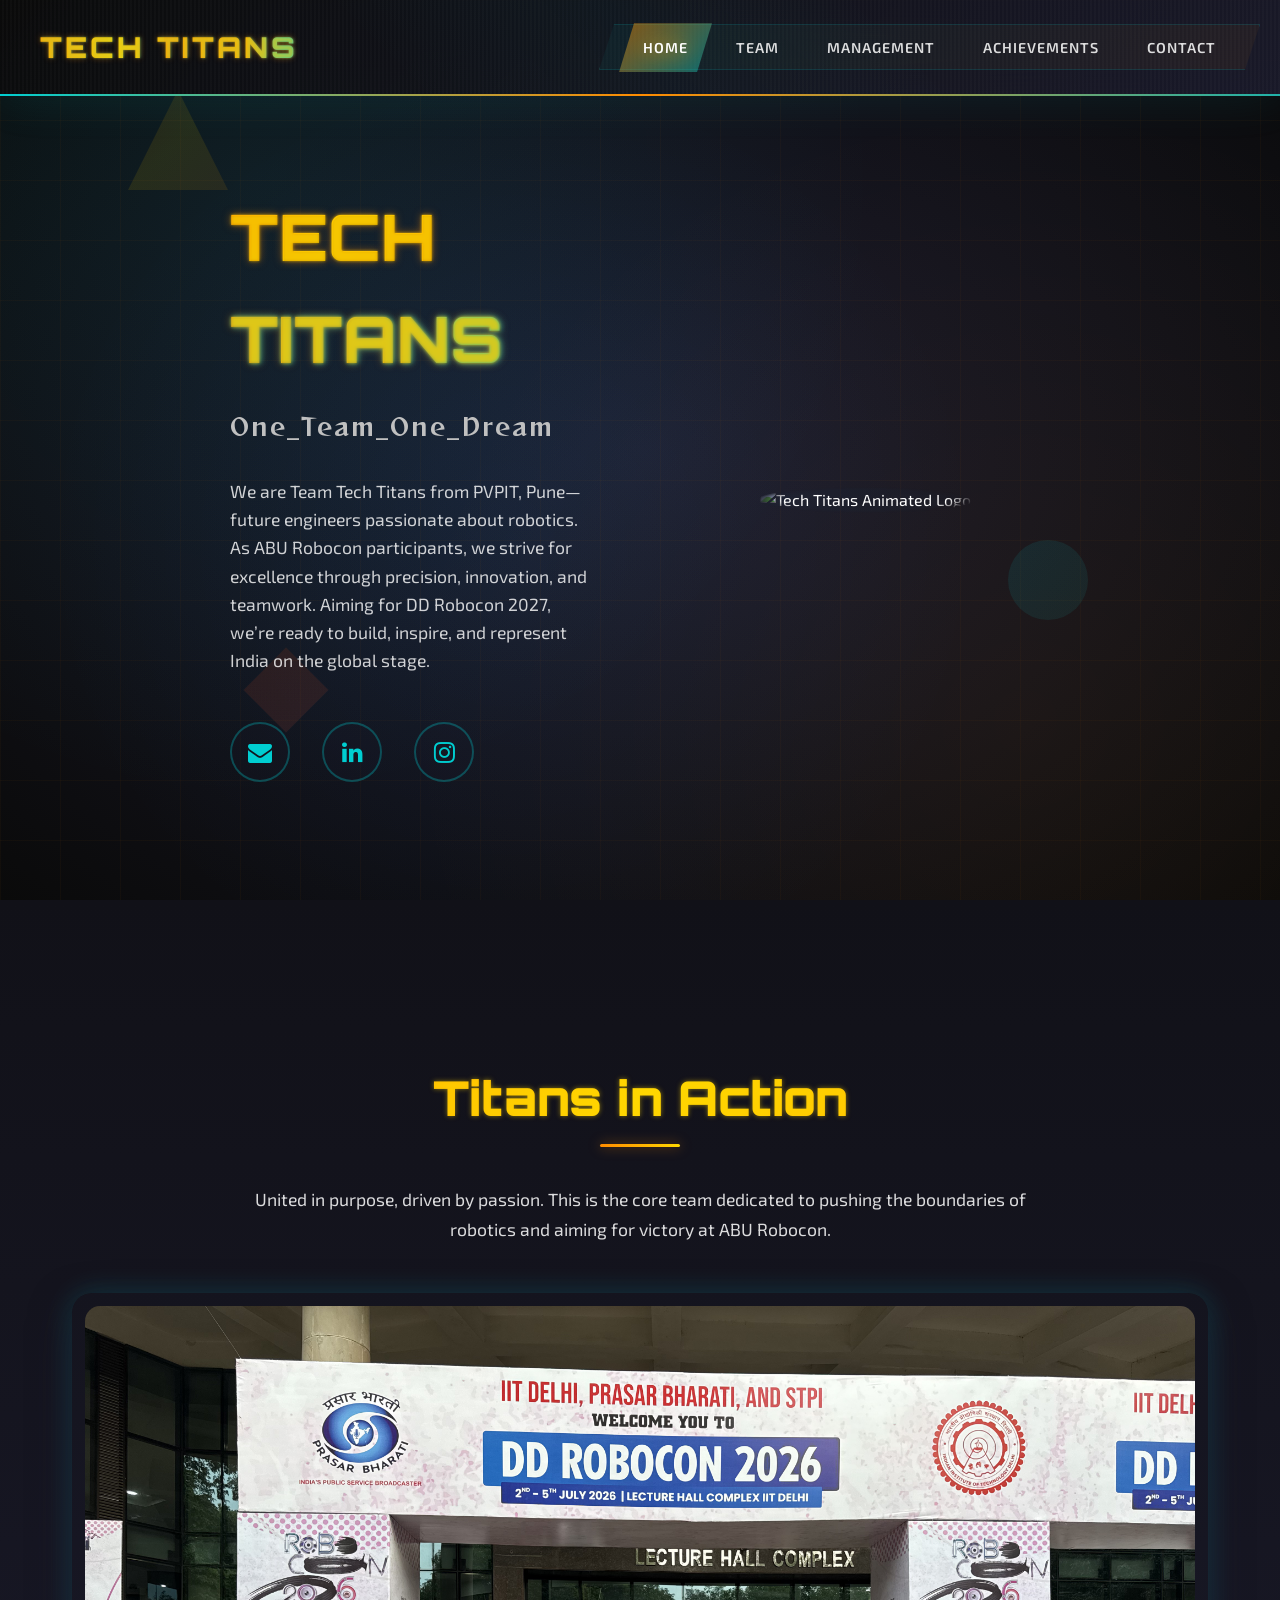
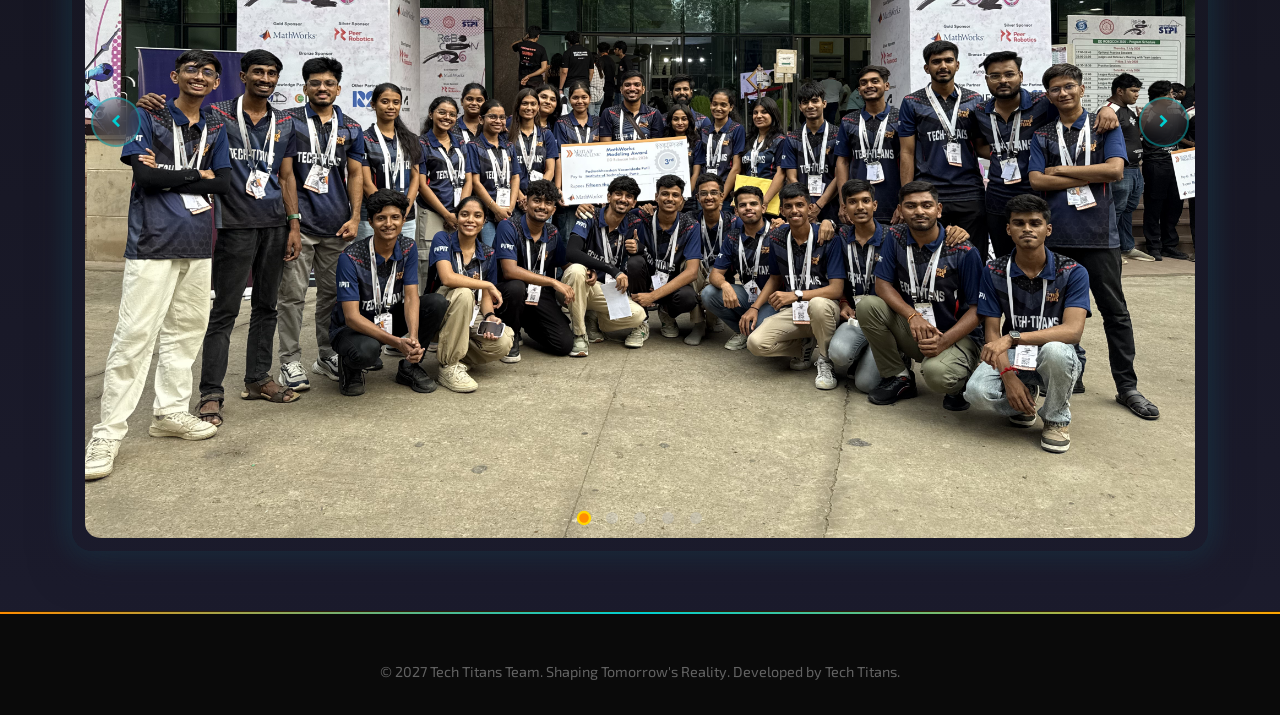
==== commit 47da0a88: "Update achievements and fix index.html syntax" ====
--- a/index.html
+++ b/index.html
@@ -1,5 +1,6 @@
 <!DOCTYPE html>
 <html lang="en">
+
 <head>
     <meta charset="UTF-8">
     <meta name="viewport" content="width=device-width, initial-scale=1.0">
@@ -7,6 +8,7 @@
     <link rel="stylesheet" href="css/style.css">
     <link rel="stylesheet" href="https://cdnjs.cloudflare.com/ajax/libs/font-awesome/4.7.0/css/font-awesome.min.css">
 </head>
+
 <body>
     <!-- START: Custom Page Loader (Style 1: Boot-Up) -->
     <div id="loader-wrapper">
@@ -59,12 +61,18 @@
             <div class="hero-content">
                 <h1><span class="hero-tech">TECH</span> <span class="hero-titans">TITANS</span></h1>
                 <div class="subtitle">One_Team_One_Dream</div>
-                <div class="tagline">We are Team Tech Titans from PVPIT, Pune—future engineers passionate about robotics. As ABU Robocon participants, we strive for excellence through precision, innovation, and teamwork. Aiming for DD Robocon 2025, we’re ready to build, inspire, and represent India on the global stage.</div>
+                <div class="tagline">We are Team Tech Titans from PVPIT, Pune—future engineers passionate about
+                    robotics. As ABU Robocon participants, we strive for excellence through precision, innovation, and
+                    teamwork. Aiming for DD Robocon 2027, we’re ready to build, inspire, and represent India on the
+                    global stage.</div>
                 <div class="cta-container">
                     <div class="social-links">
-                        <a href="mailto:teamtechtitanspvpit@gmail.com" class="social-link" aria-label="Email"><span><i class="fa fa-envelope" aria-hidden="true"></i></span></a>
-                        <a href="https://in.linkedin.com/company/team-tech-titans" class="social-link" aria-label="LinkedIn"><span><i class="fa fa-linkedin" aria-hidden="true"></i></span></a>
-                        <a href="https://www.instagram.com/pvpit_robotics_lab/" class="social-link" aria-label="Instagram"><span><i class="fa fa-instagram"></i></span></a>
+                        <a href="mailto:teamtechtitanspvpit@gmail.com" class="social-link" aria-label="Email"><span><i
+                                    class="fa fa-envelope" aria-hidden="true"></i></span></a>
+                        <a href="https://in.linkedin.com/company/team-tech-titans" class="social-link"
+                            aria-label="LinkedIn"><span><i class="fa fa-linkedin" aria-hidden="true"></i></span></a>
+                        <a href="https://www.instagram.com/pvpit_robotics_lab/" class="social-link"
+                            aria-label="Instagram"><span><i class="fa fa-instagram"></i></span></a>
                     </div>
                 </div>
             </div>
@@ -77,19 +85,27 @@
             <div class="container">
                 <h2 class="section-title reveal">Titans in Action</h2>
                 <p class="team-photo-description reveal delay-1">
-                    United in purpose, driven by passion. This is the core team dedicated to pushing the boundaries of robotics and aiming for victory at ABU Robocon.
+                    United in purpose, driven by passion. This is the core team dedicated to pushing the boundaries of
+                    robotics and aiming for victory at ABU Robocon.
                 </p>
                 <div class="team-photo-slider reveal delay-2">
                     <div class="slider-viewport">
                         <ul class="slider-track">
-                            <li class="slider-slide current-slide"><img src="./images/Team25.jpg" alt="Tech Titans Team 2025"></li>
-                            <li class="slider-slide"><img src="./images/Tech_titans24.jpg" alt="Tech Titans Team 2024"></li>
-                            <li class="slider-slide"><img src="./images/team23.jpg" alt="Tech Titans at a competition in 2023"></li>
-                            <li class="slider-slide"><img src="./images/team22.jpg" alt="Tech Titans workshop in 2022"></li>
+                            <li class="slider-slide"><img src="./images/team26.jpeg" alt="Tech Titans 2026"></li>
+                            <li class="slider-slide current-slide"><img src="./images/Team25.jpg"
+                                    alt="Tech Titans Team 2025"></li>
+                            <li class="slider-slide"><img src="./images/Tech_titans24.jpg" alt="Tech Titans Team 2024">
+                            </li>
+                            <li class="slider-slide"><img src="./images/team23.jpg"
+                                    alt="Tech Titans at a competition in 2023"></li>
+                            <li class="slider-slide"><img src="./images/team22.jpg" alt="Tech Titans workshop in 2022">
+                            </li>
                         </ul>
                     </div>
-                    <button class="slider-button prev" aria-label="Previous image"><i class="fa fa-chevron-left" aria-hidden="true"></i></button>
-                    <button class="slider-button next" aria-label="Next image"><i class="fa fa-chevron-right" aria-hidden="true"></i></button>
+                    <button class="slider-button prev" aria-label="Previous image"><i class="fa fa-chevron-left"
+                            aria-hidden="true"></i></button>
+                    <button class="slider-button next" aria-label="Next image"><i class="fa fa-chevron-right"
+                            aria-hidden="true"></i></button>
                     <div class="slider-nav"></div>
                 </div>
             </div>
@@ -111,4 +127,5 @@
 
     <script src="js/script.js"></script>
 </body>
+
 </html>
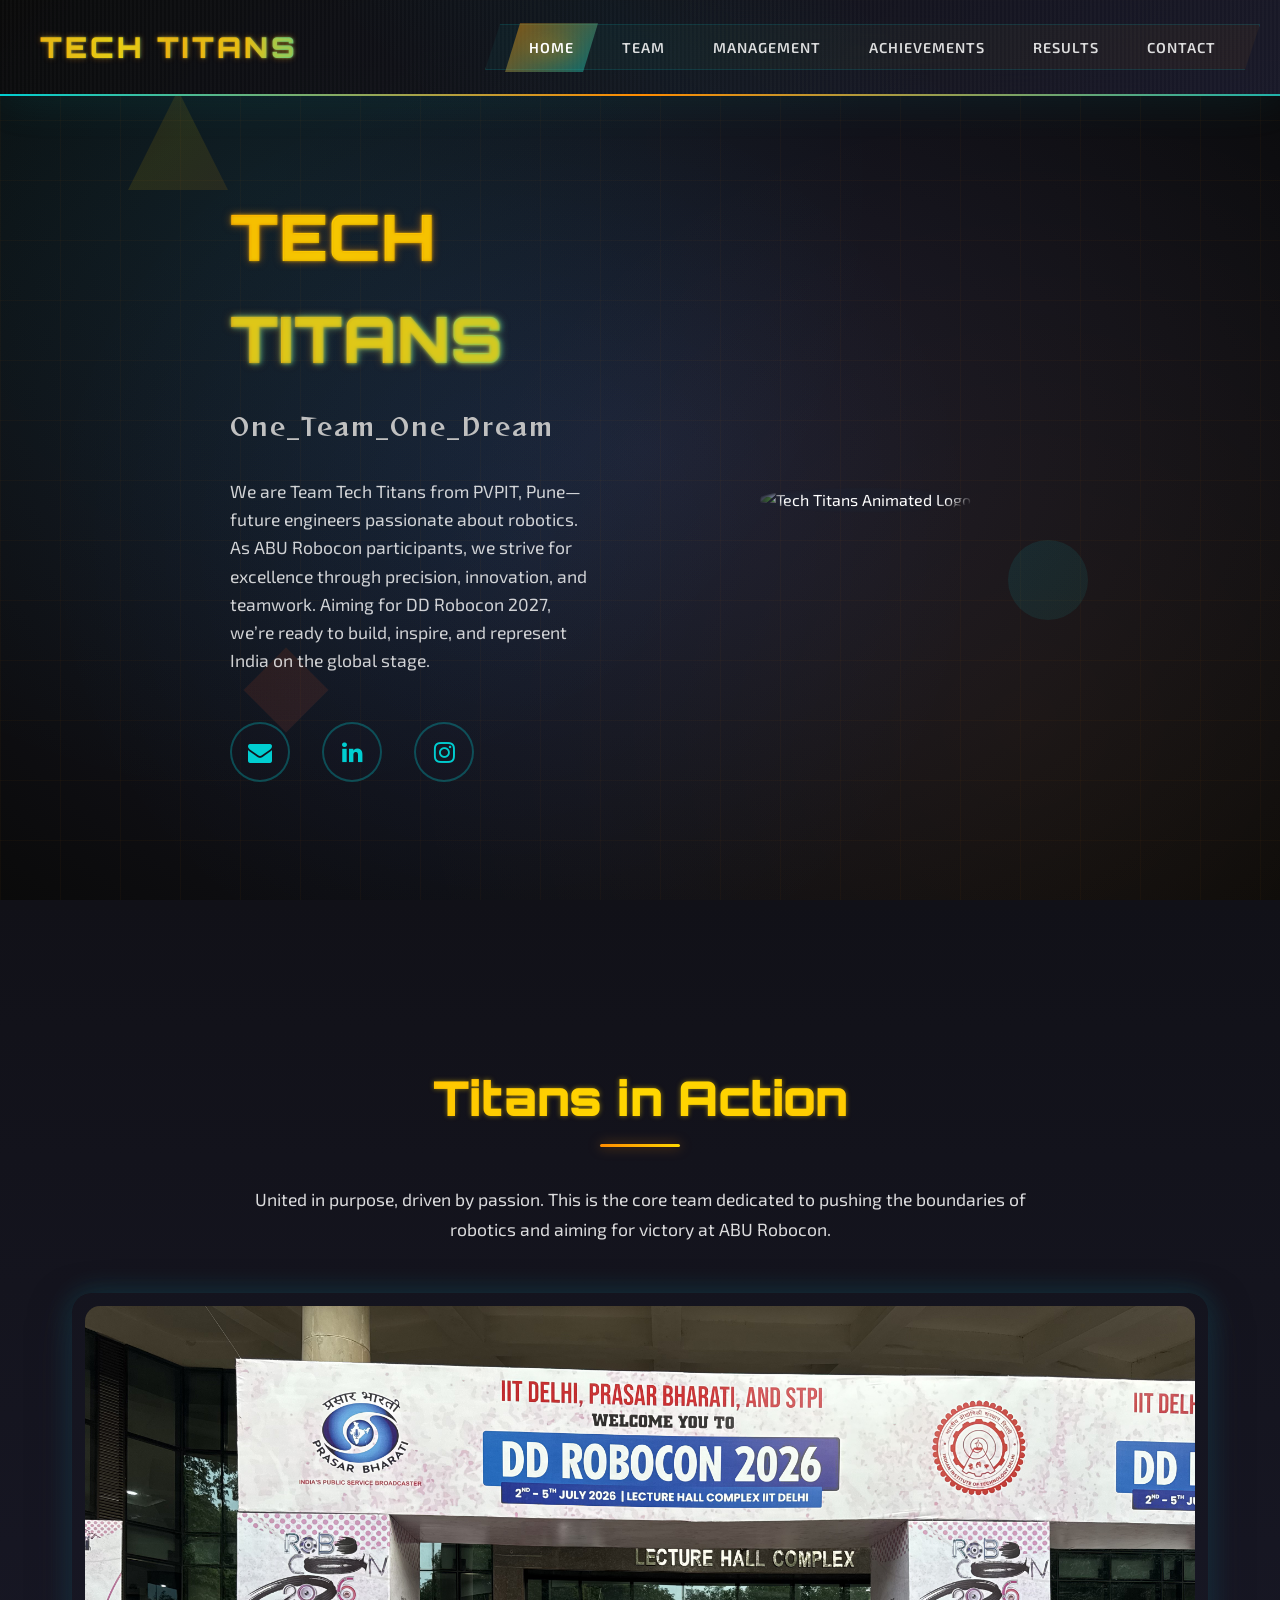
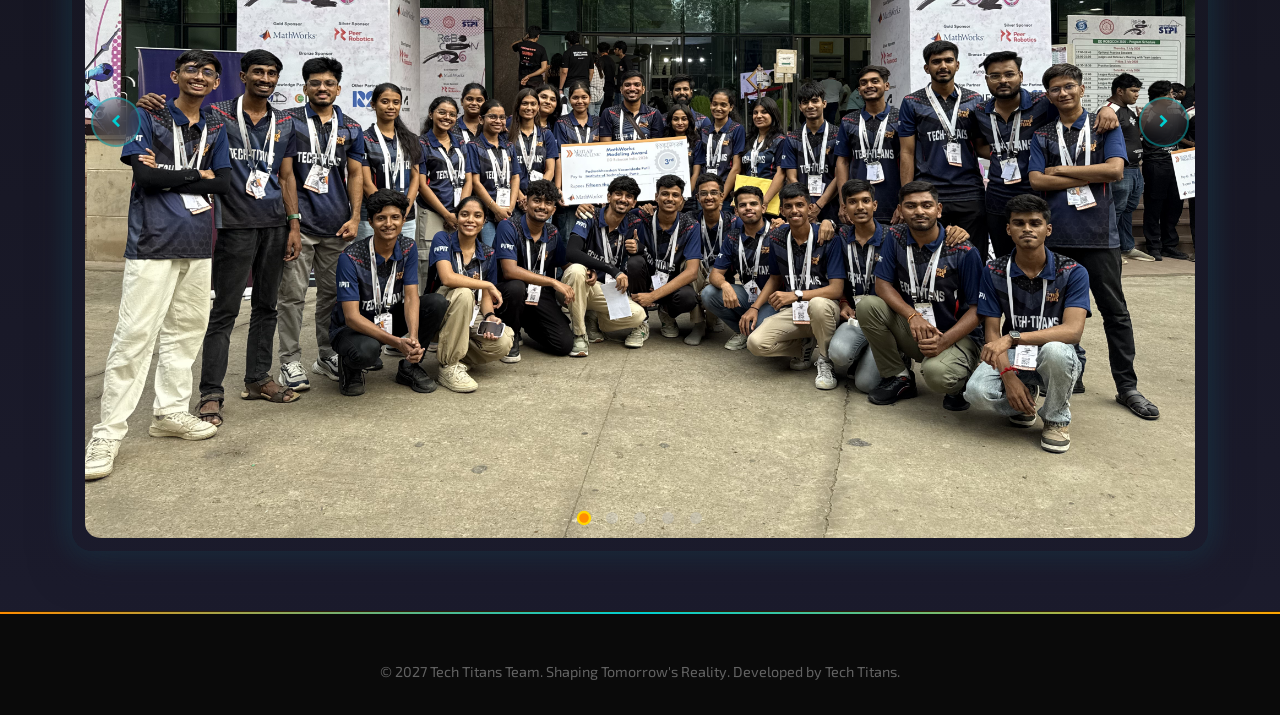
==== commit 805f4de6: "Update recruitment results, DOB date picker, decision letters, and site-wide security" ====
--- a/index.html
+++ b/index.html
@@ -46,6 +46,7 @@
                 <li><a href="team.html">Team</a></li>
                 <li><a href="management.html">Management</a></li>
                 <li><a href="achievements.html">Achievements</a></li>
+                <li><a href="results.html">Results</a></li>
                 <li><a href="contact.html">Contact</a></li>
             </ul>
             <button class="mobile-menu-toggle" id="mobile-menu-button" aria-label="Toggle menu" aria-expanded="false">
--- a/css/style.css
+++ b/css/style.css
@@ -2205,4 +2205,873 @@
     color: #888;
     font-size: 0.9rem;
 }
+
+/* ============================================================
+   RECRUITMENT RESULTS PAGE
+   ============================================================ */
+
+/* ── Results Page Section Offset ───────────────────────────── */
+#results-page {
+    padding-top: 6.8rem;
+    padding-bottom: 2.5rem;
+}
+
+/* ── Hero ─────────────────────────────────────────────────── */
+.results-hero {
+    text-align: center;
+    padding: 0.8rem 0 1rem;
+    transition: all 0.3s ease;
+}
+
+.results-hero-icon {
+    width: 48px;
+    height: 48px;
+    border-radius: 50%;
+    background: linear-gradient(135deg, rgba(var(--teal-cyan-rgb), 0.15), rgba(var(--golden-orange-rgb), 0.12));
+    border: 2px solid rgba(var(--teal-cyan-rgb), 0.4);
+    display: flex;
+    align-items: center;
+    justify-content: center;
+    margin: 0 auto 0.35rem;
+    font-size: 1.2rem;
+    color: var(--teal-cyan-start);
+    box-shadow: 0 0 25px rgba(var(--teal-cyan-rgb), 0.25);
+    animation: resultIconPulse 3s ease-in-out infinite;
+}
+
+@keyframes resultIconPulse {
+    0%, 100% { box-shadow: 0 0 25px rgba(var(--teal-cyan-rgb), 0.25); }
+    50%       { box-shadow: 0 0 50px rgba(var(--teal-cyan-rgb), 0.5), 0 0 20px rgba(var(--golden-orange-rgb), 0.2); }
+}
+
+.results-hero-subtitle {
+    color: var(--helmet-highlight-silver);
+    font-size: 0.92rem;
+    max-width: 650px;
+    margin: 0.2rem auto 0;
+    line-height: 1.4;
+}
+
+/* ── Form Card ────────────────────────────────────────────── */
+.results-form-card {
+    max-width: 860px;
+    margin: 0 auto 1.25rem;
+    background: linear-gradient(145deg, rgba(var(--dark-navy-rgb), 0.6), rgba(var(--dark-bg-base-rgb), 0.85));
+    border: 1px solid rgba(var(--teal-cyan-rgb), 0.25);
+    border-radius: 20px;
+    padding: 1.75rem 2.5rem;
+    backdrop-filter: blur(20px);
+    box-shadow: 0 8px 40px rgba(var(--teal-cyan-rgb), 0.1),
+                inset 0 0 25px rgba(var(--dark-navy-rgb), 0.3);
+    position: relative;
+    overflow: hidden;
+    transition: border-color 0.4s ease, box-shadow 0.4s ease;
+}
+
+.results-form-card::before {
+    content: '';
+    position: absolute;
+    top: 0; left: 5%; right: 5%;
+    height: 2px;
+    background: linear-gradient(90deg, transparent, var(--teal-cyan-start), var(--golden-orange-start), var(--teal-cyan-start), transparent);
+    border-radius: 2px;
+    opacity: 0.7;
+}
+
+.results-form-card:focus-within {
+    border-color: rgba(var(--teal-cyan-rgb), 0.5);
+    box-shadow: 0 8px 50px rgba(var(--teal-cyan-rgb), 0.2),
+                inset 0 0 30px rgba(var(--dark-navy-rgb), 0.4);
+}
+
+/* ── Form Header ──────────────────────────────────────────── */
+.results-form-header {
+    text-align: center;
+    margin-bottom: 1.25rem;
+}
+
+.results-form-tag {
+    display: inline-block;
+    background: rgba(var(--teal-cyan-rgb), 0.12);
+    border: 1px solid rgba(var(--teal-cyan-rgb), 0.35);
+    color: var(--teal-cyan-start);
+    font-family: 'Orbitron', monospace;
+    font-size: 0.7rem;
+    font-weight: 700;
+    letter-spacing: 2px;
+    padding: 0.25rem 0.85rem;
+    border-radius: 4px;
+    margin-bottom: 0.4rem;
+    text-transform: uppercase;
+}
+
+.results-form-title {
+    font-family: 'Orbitron', monospace;
+    font-size: 1.45rem;
+    font-weight: 700;
+    background: var(--text-gradient-gold);
+    -webkit-background-clip: text;
+    -webkit-text-fill-color: transparent;
+    background-clip: text;
+    margin-bottom: 0.3rem;
+}
+
+.results-form-desc {
+    color: rgba(255, 255, 255, 0.55);
+    font-size: 0.88rem;
+}
+
+/* ── Form Groups & Date Picker ───────────────────────────── */
+.results-form-group {
+    margin-bottom: 1.25rem;
+}
+
+.results-form-group label {
+    display: block;
+    color: rgba(255, 255, 255, 0.85);
+    font-size: 0.88rem;
+    font-weight: 600;
+    letter-spacing: 0.5px;
+    margin-bottom: 0.4rem;
+    text-transform: uppercase;
+}
+
+.results-form-group label .fa {
+    color: var(--teal-cyan-start);
+    margin-right: 0.4rem;
+}
+
+.results-input-wrapper {
+    position: relative;
+}
+
+.results-form-group input {
+    width: 100%;
+    background: rgba(255, 255, 255, 0.05);
+    border: 1.5px solid rgba(var(--teal-cyan-rgb), 0.2);
+    border-radius: 10px;
+    padding: 0.85rem 1.1rem;
+    color: white;
+    font-family: 'Exo 2', sans-serif;
+    font-size: 1rem;
+    outline: none;
+    transition: border-color 0.3s ease, background 0.3s ease, box-shadow 0.3s ease;
+    position: relative;
+    z-index: 1;
+}
+
+.results-form-group input[type="date"] {
+    color-scheme: dark;
+    padding-right: 2.8rem;
+    color: white;
+}
+
+.results-form-group input[type="date"]::-webkit-calendar-picker-indicator {
+    filter: invert(0.8) sepia(100%) saturate(1000%) hue-rotate(140deg);
+    cursor: pointer;
+    font-size: 1.15rem;
+    opacity: 0.85;
+    transition: opacity 0.2s ease, transform 0.2s ease;
+}
+
+.results-form-group input[type="date"]::-webkit-calendar-picker-indicator:hover {
+    opacity: 1;
+    transform: scale(1.15);
+}
+
+.dob-calendar-icon-btn {
+    position: absolute;
+    right: 12px;
+    top: 50%;
+    transform: translateY(-50%);
+    background: transparent;
+    border: none;
+    color: var(--teal-cyan-start);
+    font-size: 1.15rem;
+    cursor: pointer;
+    z-index: 2;
+    padding: 6px;
+    display: flex;
+    align-items: center;
+    justify-content: center;
+    transition: color 0.2s ease, transform 0.2s ease;
+}
+
+.dob-calendar-icon-btn:hover {
+    color: var(--warm-gold);
+    transform: translateY(-50%) scale(1.15);
+}
+
+.results-form-group input::placeholder {
+    color: rgba(255, 255, 255, 0.25);
+}
+
+
+.results-form-group input:focus {
+    border-color: var(--teal-cyan-start);
+    background: rgba(var(--teal-cyan-rgb), 0.06);
+    box-shadow: 0 0 0 3px rgba(var(--teal-cyan-rgb), 0.12),
+                0 0 20px rgba(var(--teal-cyan-rgb), 0.15);
+}
+
+.input-glow {
+    position: absolute;
+    inset: -2px;
+    border-radius: 12px;
+    background: linear-gradient(135deg, var(--teal-cyan-start), var(--golden-orange-start));
+    opacity: 0;
+    z-index: 0;
+    transition: opacity 0.3s ease;
+    filter: blur(8px);
+}
+
+.results-form-group input:focus ~ .input-glow {
+    opacity: 0.15;
+}
+
+.results-field-hint {
+    display: block;
+    color: rgba(255, 255, 255, 0.32);
+    font-size: 0.78rem;
+    margin-top: 0.4rem;
+    padding-left: 0.2rem;
+}
+
+/* ── Submit Button ────────────────────────────────────────── */
+.results-submit-btn {
+    width: 100%;
+    padding: 1rem;
+    background: linear-gradient(135deg, var(--teal-cyan-start), var(--electric-blue-glow));
+    border: none;
+    border-radius: 10px;
+    color: white;
+    font-family: 'Orbitron', monospace;
+    font-size: 0.95rem;
+    font-weight: 700;
+    letter-spacing: 1.5px;
+    text-transform: uppercase;
+    cursor: none;
+    display: flex;
+    align-items: center;
+    justify-content: center;
+    gap: 0.5rem;
+    margin-top: 0.5rem;
+    transition: transform 0.25s ease, box-shadow 0.25s ease, opacity 0.25s ease;
+    box-shadow: 0 4px 20px rgba(var(--teal-cyan-rgb), 0.3);
+    position: relative;
+    overflow: hidden;
+}
+
+.results-submit-btn::before {
+    content: '';
+    position: absolute;
+    top: 0; left: -100%;
+    width: 100%; height: 100%;
+    background: linear-gradient(90deg, transparent, rgba(255,255,255,0.15), transparent);
+    transition: left 0.5s ease;
+}
+
+.results-submit-btn:hover::before { left: 100%; }
+
+.results-submit-btn:hover:not(:disabled) {
+    transform: translateY(-2px);
+    box-shadow: 0 8px 30px rgba(var(--teal-cyan-rgb), 0.45);
+}
+
+.results-submit-btn:active:not(:disabled) {
+    transform: translateY(0);
+}
+
+.results-submit-btn:disabled {
+    opacity: 0.65;
+}
+
+.btn-text, .btn-loader {
+    display: inline-flex;
+    align-items: center;
+    gap: 0.4rem;
+}
+
+/* ── Error Message ────────────────────────────────────────── */
+.results-message {
+    display: flex;
+    align-items: flex-start;
+    gap: 0.75rem;
+    padding: 1rem 1.2rem;
+    border-radius: 10px;
+    margin-top: 1.2rem;
+    font-size: 0.92rem;
+    line-height: 1.5;
+    animation: fadeInUp 0.3s ease forwards;
+}
+
+.results-error {
+    background: rgba(255, 69, 0, 0.1);
+    border: 1px solid rgba(255, 69, 0, 0.3);
+    color: #ff9070;
+}
+
+.results-error .fa {
+    color: var(--plume-orange-start);
+    font-size: 1.1rem;
+    flex-shrink: 0;
+    margin-top: 2px;
+}
+
+/* ── Result Card ──────────────────────────────────────────── */
+.result-card {
+    max-width: 880px;
+    margin: 0 auto 1.5rem;
+    background: linear-gradient(145deg, rgba(var(--dark-navy-rgb), 0.75), rgba(var(--dark-bg-base-rgb), 0.92));
+    border: 1.5px solid rgba(255, 255, 255, 0.12);
+    border-radius: 20px;
+    overflow: hidden;
+    backdrop-filter: blur(20px);
+    box-shadow: 0 15px 50px rgba(0, 0, 0, 0.45);
+    animation: fadeInUp 0.4s ease forwards;
+}
+
+/* ── Status Banner ────────────────────────────────────────── */
+.result-status-banner {
+    display: flex;
+    align-items: center;
+    gap: 1.25rem;
+    padding: 1.25rem 2.25rem;
+    position: relative;
+    overflow: hidden;
+}
+
+.result-status-banner::before {
+    content: '';
+    position: absolute;
+    inset: 0;
+    opacity: 0.12;
+    transition: opacity 0.4s ease;
+}
+
+/* Selected — green */
+.result-status-banner.status-selected {
+    border-bottom: 1px solid rgba(50, 205, 100, 0.3);
+}
+.result-status-banner.status-selected::before {
+    background: radial-gradient(circle at 30% 50%, #32cd64, transparent 60%);
+}
+.result-status-banner.status-selected .result-status-icon {
+    color: #32cd64;
+    box-shadow: 0 0 30px rgba(50, 205, 100, 0.4);
+    border-color: rgba(50, 205, 100, 0.4);
+    background: rgba(50, 205, 100, 0.1);
+}
+.result-status-banner.status-selected .result-status-value {
+    color: #32cd64;
+    text-shadow: 0 0 20px rgba(50, 205, 100, 0.5);
+}
+
+/* Shortlisted — amber */
+.result-status-banner.status-shortlisted {
+    border-bottom: 1px solid rgba(var(--golden-orange-rgb), 0.3);
+}
+.result-status-banner.status-shortlisted::before {
+    background: radial-gradient(circle at 30% 50%, var(--golden-orange-start), transparent 60%);
+}
+.result-status-banner.status-shortlisted .result-status-icon {
+    color: var(--warm-gold);
+    box-shadow: 0 0 30px rgba(var(--golden-orange-rgb), 0.4);
+    border-color: rgba(var(--golden-orange-rgb), 0.4);
+    background: rgba(var(--golden-orange-rgb), 0.1);
+}
+.result-status-banner.status-shortlisted .result-status-value {
+    color: var(--warm-gold);
+    text-shadow: 0 0 20px rgba(var(--golden-orange-rgb), 0.5);
+}
+
+/* Not Selected — muted red */
+.result-status-banner.status-not-selected {
+    border-bottom: 1px solid rgba(var(--plume-orange-rgb), 0.2);
+}
+.result-status-banner.status-not-selected::before {
+    background: radial-gradient(circle at 30% 50%, var(--plume-orange-start), transparent 60%);
+    opacity: 0.08;
+}
+.result-status-banner.status-not-selected .result-status-icon {
+    color: #ff7055;
+    box-shadow: 0 0 20px rgba(255, 112, 85, 0.3);
+    border-color: rgba(255, 112, 85, 0.3);
+    background: rgba(255, 112, 85, 0.08);
+}
+.result-status-banner.status-not-selected .result-status-value {
+    color: #ff7055;
+    text-shadow: 0 0 15px rgba(255, 112, 85, 0.4);
+}
+
+/* Icon circle */
+.result-status-icon {
+    width: 68px;
+    height: 68px;
+    border-radius: 50%;
+    border: 2px solid transparent;
+    display: flex;
+    align-items: center;
+    justify-content: center;
+    font-size: 2rem;
+    flex-shrink: 0;
+    transition: all 0.4s ease;
+    position: relative;
+    z-index: 1;
+}
+
+.result-status-text {
+    position: relative;
+    z-index: 1;
+}
+
+.result-status-label {
+    display: block;
+    font-size: 0.82rem;
+    font-weight: 700;
+    letter-spacing: 1.8px;
+    text-transform: uppercase;
+    color: rgba(255, 255, 255, 0.6);
+    margin-bottom: 0.15rem;
+}
+
+.result-status-value {
+    font-family: 'Orbitron', monospace;
+    font-size: 2.1rem;
+    font-weight: 900;
+    line-height: 1.1;
+    letter-spacing: 1.5px;
+}
+
+/* ── Details Grid ─────────────────────────────────────────── */
+.result-details-grid {
+    padding: 1.1rem 2.25rem;
+    display: grid;
+    grid-template-columns: repeat(auto-fit, minmax(220px, 1fr));
+    gap: 0.85rem 2rem;
+    border-bottom: 1px solid rgba(255, 255, 255, 0.06);
+}
+
+.result-detail-item {
+    display: flex;
+    flex-direction: column;
+    gap: 0.2rem;
+}
+
+.result-detail-label {
+    font-size: 0.78rem;
+    font-weight: 600;
+    letter-spacing: 1px;
+    text-transform: uppercase;
+    color: rgba(255, 255, 255, 0.5);
+}
+
+.result-detail-label .fa {
+    color: var(--teal-cyan-start);
+    margin-right: 0.35rem;
+}
+
+.result-detail-value {
+    font-size: 1.05rem;
+    font-weight: 700;
+    color: rgba(255, 255, 255, 0.95);
+    word-break: break-word;
+}
+
+/* Remarks spans full width */
+#result-remarks-row {
+    grid-column: 1 / -1;
+}
+
+/* ── Card Footer ──────────────────────────────────────────── */
+.result-card-footer {
+    padding: 0.85rem 2.25rem 1.25rem;
+    display: flex;
+    justify-content: center;
+    border-top: 1px solid rgba(255, 255, 255, 0.07);
+}
+
+.results-again-btn {
+    background: transparent;
+    border: 1.5px solid rgba(var(--teal-cyan-rgb), 0.35);
+    border-radius: 8px;
+    padding: 0.6rem 1.5rem;
+    color: var(--teal-cyan-start);
+    font-family: 'Exo 2', sans-serif;
+    font-size: 0.88rem;
+    font-weight: 600;
+    letter-spacing: 0.5px;
+    cursor: none;
+    transition: all 0.25s ease;
+    display: flex;
+    align-items: center;
+    gap: 0.4rem;
+}
+
+.results-again-btn:hover {
+    background: rgba(var(--teal-cyan-rgb), 0.1);
+    border-color: var(--teal-cyan-start);
+    box-shadow: 0 0 15px rgba(var(--teal-cyan-rgb), 0.2);
+    transform: translateY(-1px);
+}
+
+/* ── Info Notice ──────────────────────────────────────────── */
+.results-notice {
+    max-width: 860px;
+    margin: 0 auto 2.5rem;
+    display: flex;
+    align-items: flex-start;
+    gap: 0.75rem;
+    background: rgba(var(--dark-navy-rgb), 0.4);
+    border: 1px solid rgba(255, 255, 255, 0.08);
+    border-radius: 12px;
+    padding: 0.85rem 1.25rem;
+}
+
+.results-notice .fa {
+    color: var(--teal-cyan-start);
+    font-size: 1rem;
+    flex-shrink: 0;
+    margin-top: 3px;
+}
+
+.results-notice p {
+    font-size: 0.85rem;
+    color: rgba(255, 255, 255, 0.45);
+    line-height: 1.6;
+}
+
+.results-notice a {
+    color: var(--golden-orange-start);
+    text-decoration: none;
+    transition: color 0.2s;
+}
+.results-notice a:hover { color: var(--warm-gold); }
+
+/* ── Result Announcement Message Box ──────────────────────── */
+.result-message-box {
+    margin: 0 2.25rem 1.1rem;
+    padding: 1.25rem 1.75rem;
+    border-radius: 16px;
+    background: rgba(var(--dark-bg-base-rgb), 0.6);
+    border: 1px solid rgba(255, 255, 255, 0.1);
+    position: relative;
+    overflow: hidden;
+    transition: all 0.4s ease;
+}
+
+.result-message-box.status-selected {
+    background: linear-gradient(135deg, rgba(50, 205, 100, 0.12), rgba(var(--dark-navy-rgb), 0.85));
+    border: 1.5px solid rgba(50, 205, 100, 0.45);
+    box-shadow: 0 0 35px rgba(50, 205, 100, 0.18), inset 0 0 15px rgba(50, 205, 100, 0.05);
+}
+
+.result-message-box.status-not-selected {
+    background: linear-gradient(135deg, rgba(255, 112, 85, 0.08), rgba(var(--dark-navy-rgb), 0.85));
+    border: 1.5px solid rgba(255, 112, 85, 0.35);
+    box-shadow: 0 0 25px rgba(255, 112, 85, 0.12);
+}
+
+.result-message-header {
+    margin-bottom: 0.5rem;
+}
+
+.result-message-badge {
+    display: inline-flex;
+    align-items: center;
+    gap: 0.4rem;
+    font-family: 'Orbitron', monospace;
+    font-size: 0.72rem;
+    font-weight: 700;
+    letter-spacing: 1.5px;
+    padding: 0.3rem 0.85rem;
+    border-radius: 20px;
+    text-transform: uppercase;
+}
+
+.status-selected .result-message-badge {
+    background: rgba(50, 205, 100, 0.2);
+    color: #32cd64;
+    border: 1px solid rgba(50, 205, 100, 0.4);
+}
+
+.status-not-selected .result-message-badge {
+    background: rgba(255, 112, 85, 0.15);
+    color: #ff9070;
+    border: 1px solid rgba(255, 112, 85, 0.3);
+}
+
+.result-message-title {
+    font-family: 'Orbitron', monospace;
+    font-size: 1.15rem;
+    font-weight: 700;
+    margin-bottom: 0.5rem;
+    line-height: 1.35;
+}
+
+.status-selected .result-message-title {
+    color: #ffffff;
+    text-shadow: 0 0 10px rgba(50, 205, 100, 0.3);
+}
+
+.status-not-selected .result-message-title {
+    color: #ffffff;
+}
+
+.result-message-body {
+    font-size: 0.94rem;
+    line-height: 1.6;
+    color: rgba(255, 255, 255, 0.88);
+}
+
+.result-message-body p {
+    margin-bottom: 0.6rem;
+}
+
+.result-message-body p:last-child {
+    margin-bottom: 0;
+}
+
+.letter-signature {
+    margin-top: 0.85rem;
+    padding-top: 0.6rem;
+    border-top: 1px dashed rgba(255, 255, 255, 0.15);
+}
+
+.titans-signature {
+    font-family: 'Orbitron', monospace;
+    font-size: 0.92rem;
+    font-weight: 700;
+    color: var(--golden-orange-start);
+    letter-spacing: 0.5px;
+}
+
+/* DOM Confetti Particle Fallback */
+.confetti-particle {
+    position: absolute;
+    width: 10px;
+    height: 10px;
+    border-radius: 2px;
+    pointer-events: none;
+    z-index: 100;
+    animation: confettiPop 2.2s cubic-bezier(0.25, 0.46, 0.45, 0.94) forwards;
+}
+
+@keyframes confettiPop {
+    0% {
+        opacity: 1;
+        transform: translateY(0) scale(1) rotate(0deg);
+    }
+    100% {
+        opacity: 0;
+        transform: translateY(220px) scale(0.4) rotate(720deg);
+    }
+}
+
+/* ── Animations ───────────────────────────────────────────── */
+@keyframes fadeInUp {
+    from { opacity: 0; transform: translateY(20px); }
+    to   { opacity: 1; transform: translateY(0); }
+}
+
+/* ── Responsive ───────────────────────────────────────────── */
+@media (max-width: 600px) {
+    .results-form-card { padding: 1.75rem 1.25rem; }
+    .result-status-banner { padding: 1.5rem 1.25rem; gap: 1rem; }
+    .result-status-value { font-size: 1.3rem; }
+    .result-status-icon { width: 52px; height: 52px; font-size: 1.4rem; }
+    .result-details-grid { grid-template-columns: 1fr; padding: 1.25rem; }
+    .result-card-footer { padding: 1rem 1.25rem 1.5rem; }
+    #result-remarks-row { grid-column: 1; }
+}
+
+/* ── Modern Flatpickr Dark Theme & Grid Layout Fixes ────────── */
+.flatpickr-calendar {
+    width: 320px !important;
+    max-width: 320px !important;
+    box-sizing: border-box !important;
+    background: linear-gradient(145deg, rgba(var(--dark-navy-rgb), 0.96), rgba(var(--dark-bg-base-rgb), 0.98)) !important;
+    border: 1.5px solid rgba(var(--teal-cyan-rgb), 0.4) !important;
+    border-radius: 16px !important;
+    box-shadow: 0 15px 45px rgba(0, 0, 0, 0.7), 0 0 30px rgba(var(--teal-cyan-rgb), 0.25) !important;
+    backdrop-filter: blur(25px) !important;
+    font-family: 'Exo 2', sans-serif !important;
+    padding: 10px 12px !important;
+}
+
+.flatpickr-calendar::before,
+.flatpickr-calendar::after {
+    border-bottom-color: rgba(var(--teal-cyan-rgb), 0.6) !important;
+}
+
+.flatpickr-innerContainer {
+    width: 100% !important;
+    display: block !important;
+}
+
+.flatpickr-rContainer {
+    width: 100% !important;
+    display: block !important;
+}
+
+.flatpickr-days {
+    width: 100% !important;
+    display: flex !important;
+    justify-content: center !important;
+}
+
+.dayContainer {
+    width: 294px !important;
+    min-width: 294px !important;
+    max-width: 294px !important;
+    display: flex !important;
+    flex-wrap: wrap !important;
+    justify-content: flex-start !important;
+    box-sizing: border-box !important;
+}
+
+.flatpickr-months {
+    background: transparent !important;
+    border-bottom: 1px solid rgba(255, 255, 255, 0.1) !important;
+    padding-bottom: 6px !important;
+    display: flex !important;
+    align-items: center !important;
+}
+
+.flatpickr-months .flatpickr-month {
+    color: white !important;
+    fill: white !important;
+    height: 36px !important;
+    display: flex !important;
+    align-items: center !important;
+    justify-content: center !important;
+}
+
+.flatpickr-current-month {
+    font-family: 'Orbitron', monospace !important;
+    font-size: 0.95rem !important;
+    font-weight: 700 !important;
+    color: var(--golden-orange-start) !important;
+    display: flex !important;
+    align-items: center !important;
+    justify-content: center !important;
+    gap: 6px !important;
+    position: relative !important;
+    width: 100% !important;
+    left: 0 !important;
+    padding: 0 !important;
+}
+
+.flatpickr-current-month .flatpickr-monthDropdown-months {
+    background: rgba(var(--dark-bg-base-rgb), 0.85) !important;
+    border: 1.5px solid rgba(var(--teal-cyan-rgb), 0.4) !important;
+    border-radius: 6px !important;
+    color: var(--golden-orange-start) !important;
+    font-family: 'Orbitron', monospace !important;
+    font-size: 0.85rem !important;
+    font-weight: 700 !important;
+    padding: 2px 6px !important;
+    outline: none !important;
+    cursor: pointer !important;
+}
+
+.flatpickr-current-month .numInputWrapper span.arrowUp,
+.flatpickr-current-month .numInputWrapper span.arrowDown,
+.flatpickr-current-month span.arrowUp,
+.flatpickr-current-month span.arrowDown {
+    display: none !important;
+}
+
+.flatpickr-current-month .numInputWrapper input::-webkit-outer-spin-button,
+.flatpickr-current-month .numInputWrapper input::-webkit-inner-spin-button {
+    -webkit-appearance: none !important;
+    margin: 0 !important;
+}
+
+.flatpickr-months .flatpickr-prev-month,
+.flatpickr-months .flatpickr-next-month {
+    color: var(--teal-cyan-start) !important;
+    fill: var(--teal-cyan-start) !important;
+    padding: 6px !important;
+    top: 5px !important;
+}
+
+.flatpickr-months .flatpickr-prev-month:hover,
+.flatpickr-months .flatpickr-next-month:hover {
+    color: var(--warm-gold) !important;
+    fill: var(--warm-gold) !important;
+}
+
+.flatpickr-weekdays {
+    width: 294px !important;
+    display: flex !important;
+    justify-content: space-between !important;
+    margin: 6px 0 !important;
+}
+
+span.flatpickr-weekday {
+    width: 42px !important;
+    max-width: 42px !important;
+    font-family: 'Orbitron', monospace !important;
+    color: rgba(255, 255, 255, 0.55) !important;
+    font-size: 0.75rem !important;
+    font-weight: 700 !important;
+    text-align: center !important;
+    display: inline-block !important;
+}
+
+.flatpickr-day {
+    width: 42px !important;
+    max-width: 42px !important;
+    height: 38px !important;
+    line-height: 38px !important;
+    color: rgba(255, 255, 255, 0.9) !important;
+    border-radius: 8px !important;
+    font-weight: 600 !important;
+    text-align: center !important;
+    margin: 0 !important;
+    box-sizing: border-box !important;
+    transition: all 0.2s ease !important;
+}
+
+.flatpickr-day:hover,
+.flatpickr-day:focus {
+    background: rgba(var(--teal-cyan-rgb), 0.22) !important;
+    border-color: var(--teal-cyan-start) !important;
+    color: white !important;
+}
+
+.flatpickr-day.today {
+    border-color: var(--golden-orange-start) !important;
+    color: var(--warm-gold) !important;
+}
+
+.flatpickr-day.selected,
+.flatpickr-day.selected:hover {
+    background: linear-gradient(135deg, var(--teal-cyan-start), var(--electric-blue-glow)) !important;
+    border-color: var(--teal-cyan-start) !important;
+    color: white !important;
+    font-weight: 800 !important;
+    box-shadow: 0 0 15px rgba(var(--teal-cyan-rgb), 0.5) !important;
+}
+
+.flatpickr-year-dropdown {
+    background: rgba(var(--dark-bg-base-rgb), 0.85) !important;
+    border: 1.5px solid rgba(var(--teal-cyan-rgb), 0.4) !important;
+    border-radius: 6px !important;
+    color: var(--golden-orange-start) !important;
+    font-family: 'Orbitron', monospace !important;
+    font-weight: 700 !important;
+    font-size: 0.85rem !important;
+    padding: 2px 6px !important;
+    outline: none !important;
+    cursor: pointer !important;
+}
+
+.flatpickr-year-dropdown option,
+.flatpickr-monthDropdown-months option {
+    background: #0A0A0A !important;
+    color: white !important;
+}
+
 
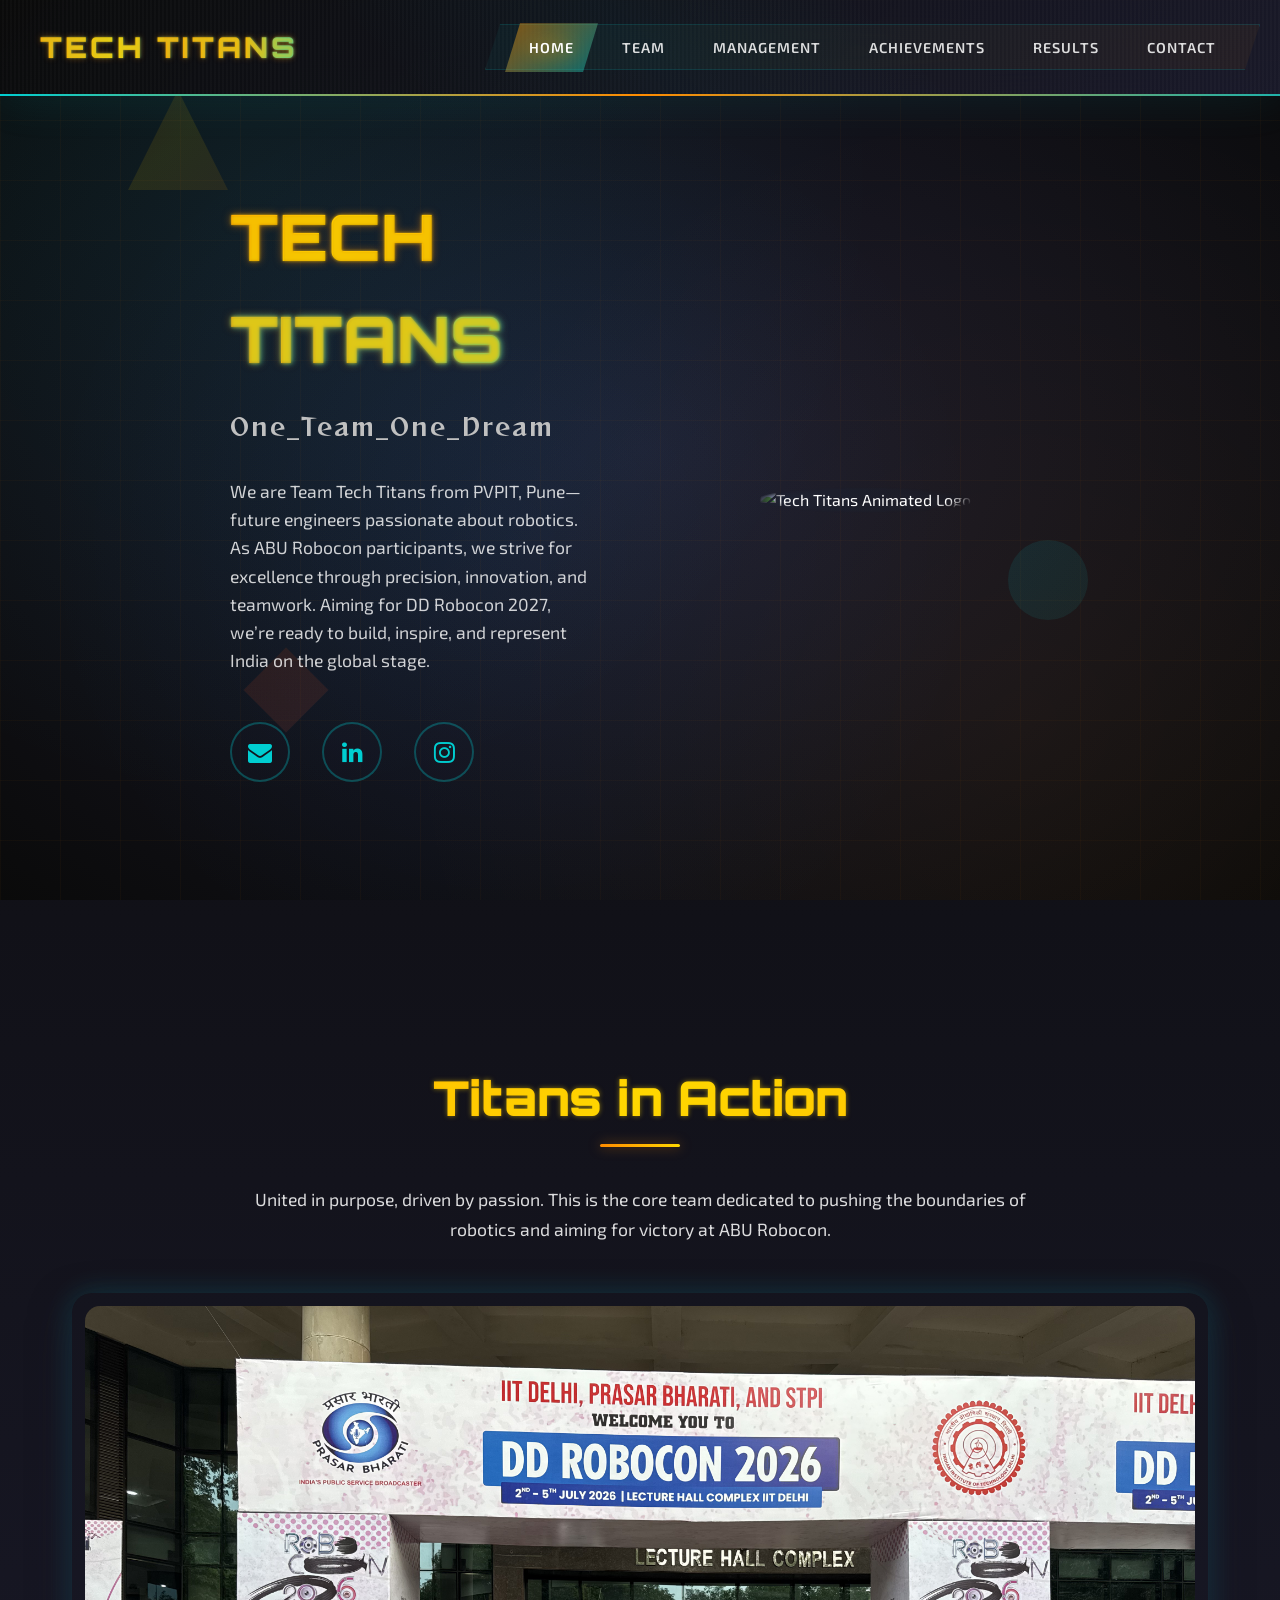
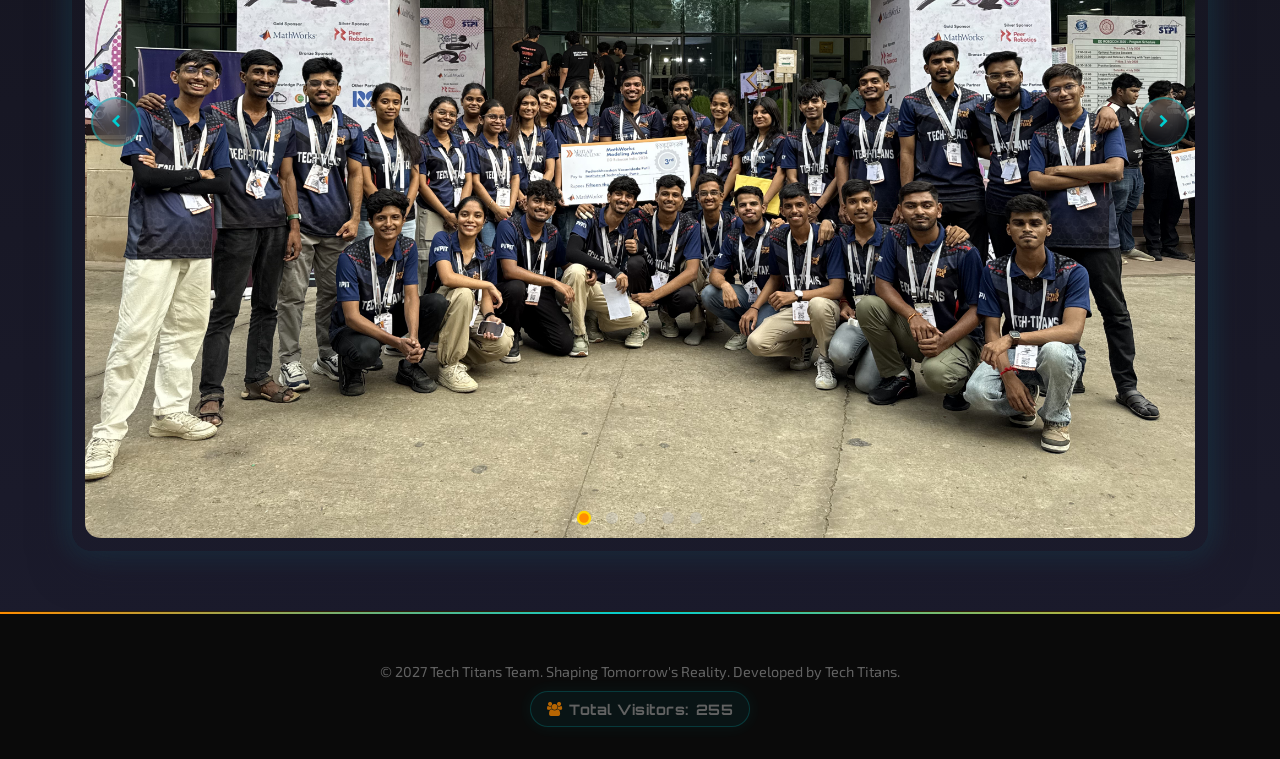
==== commit 0ceb8c79: "Add total visitor counter, candidate result check counter, and prepare GitHub Pages deployment" ====
--- a/index.html
+++ b/index.html
@@ -118,6 +118,7 @@
             <div class="footer-content">
                 <div class="footer-text">
                     <p>© 2027 Tech Titans Team. Shaping Tomorrow's Reality. Developed by Tech Titans.</p>
+                    <p class="footer-visitor-badge"><i class="fa fa-users" aria-hidden="true"></i> Total Visitors: <span id="visitor-count-val">—</span></p>
                 </div>
             </div>
         </div>
--- a/css/style.css
+++ b/css/style.css
@@ -3074,4 +3074,26 @@
     color: white !important;
 }
 
+/* ── Footer Visitor Counter Badge ─────────────────────────── */
+.footer-visitor-badge {
+    display: inline-flex;
+    align-items: center;
+    gap: 0.45rem;
+    background: rgba(var(--teal-cyan-rgb), 0.08);
+    border: 1px solid rgba(var(--teal-cyan-rgb), 0.3);
+    color: var(--teal-cyan-start);
+    font-family: 'Orbitron', monospace;
+    font-size: 0.78rem;
+    font-weight: 700;
+    padding: 0.35rem 0.95rem;
+    border-radius: 20px;
+    margin-top: 0.5rem;
+    letter-spacing: 0.5px;
+    box-shadow: 0 0 15px rgba(var(--teal-cyan-rgb), 0.1);
+}
+
+.footer-visitor-badge i {
+    color: var(--golden-orange-start);
+}
+
 
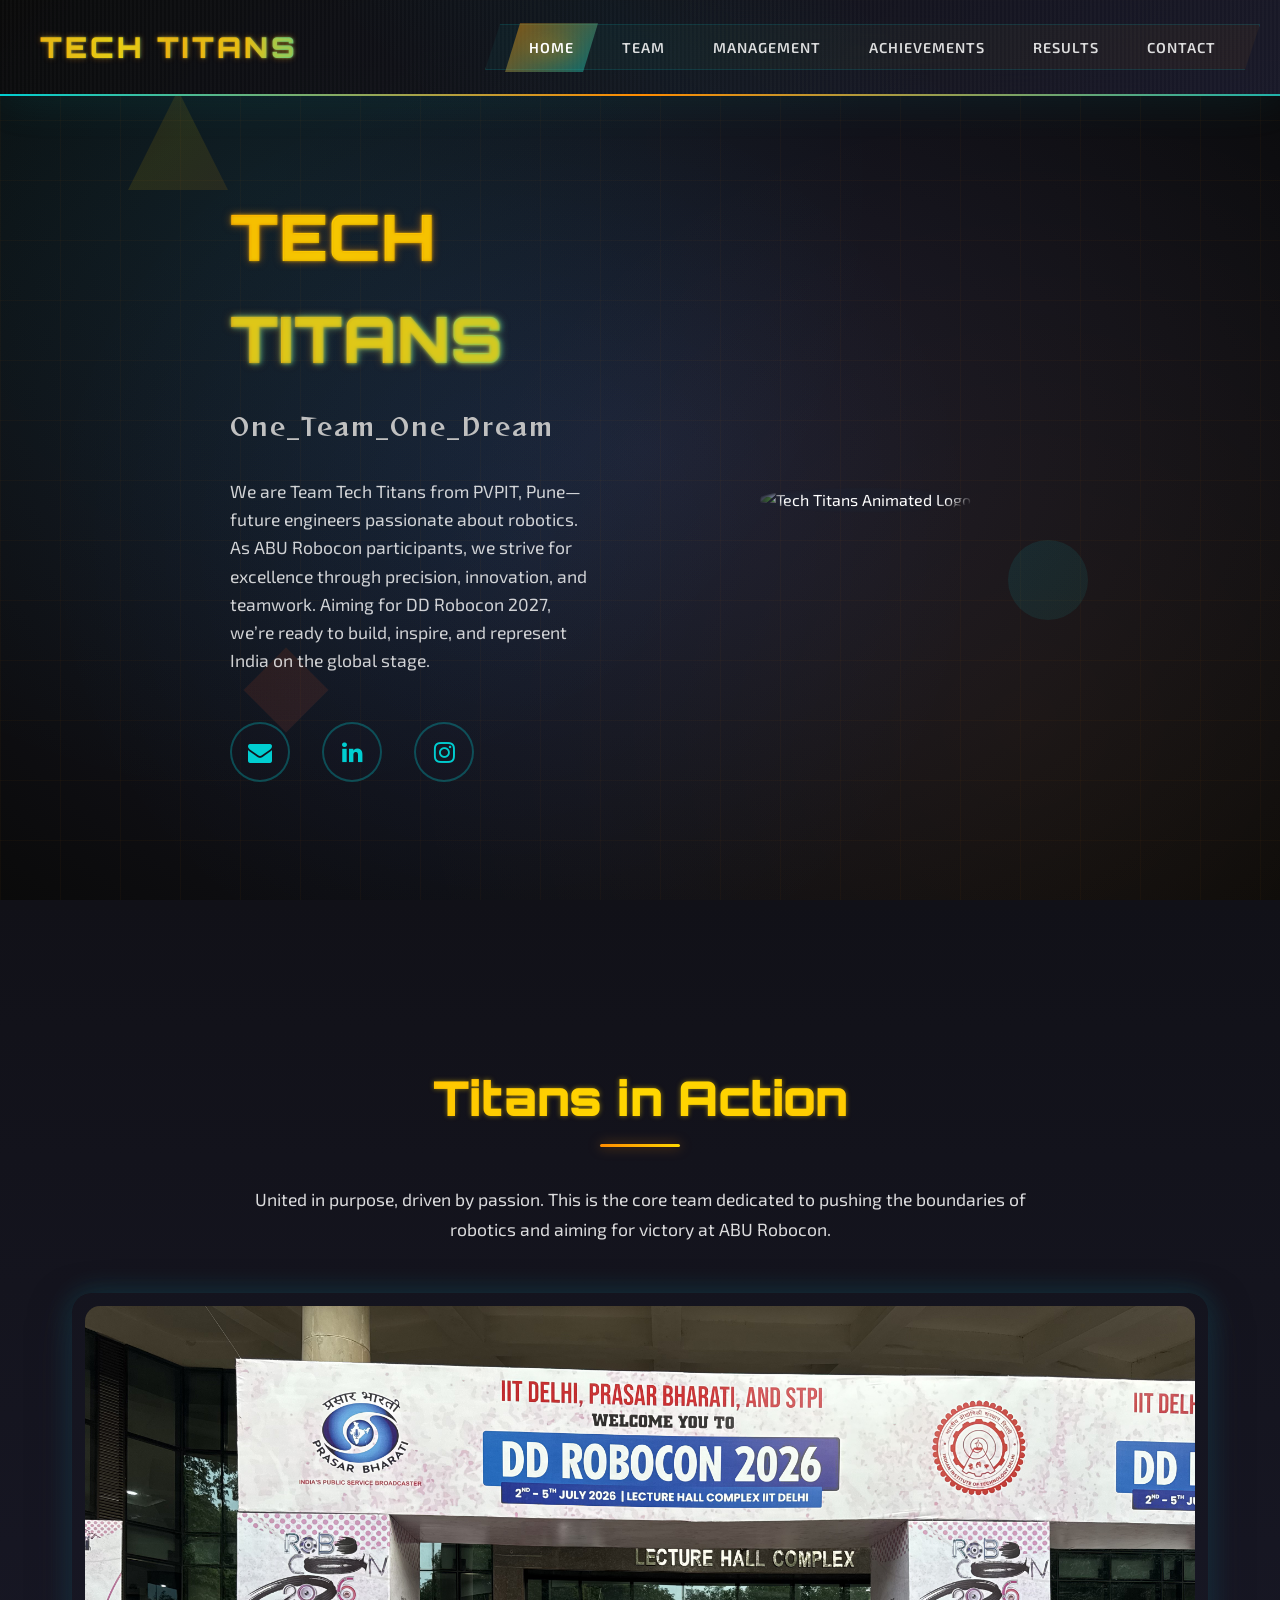
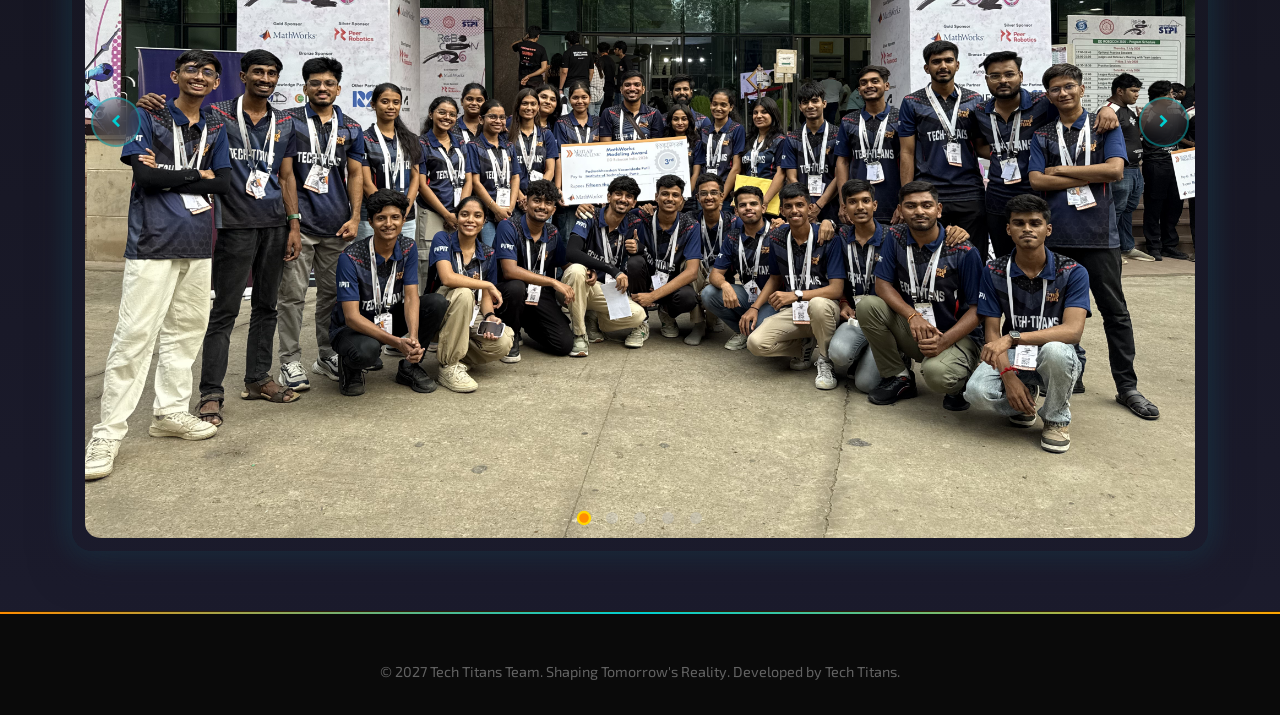
==== commit ef616cad: "Add Visited flag tracking logic for results lookup" ====
--- a/index.html
+++ b/index.html
@@ -118,7 +118,6 @@
             <div class="footer-content">
                 <div class="footer-text">
                     <p>© 2027 Tech Titans Team. Shaping Tomorrow's Reality. Developed by Tech Titans.</p>
-                    <p class="footer-visitor-badge"><i class="fa fa-users" aria-hidden="true"></i> Total Visitors: <span id="visitor-count-val">—</span></p>
                 </div>
             </div>
         </div>
--- a/css/style.css
+++ b/css/style.css
@@ -3074,26 +3074,4 @@
     color: white !important;
 }
 
-/* ── Footer Visitor Counter Badge ─────────────────────────── */
-.footer-visitor-badge {
-    display: inline-flex;
-    align-items: center;
-    gap: 0.45rem;
-    background: rgba(var(--teal-cyan-rgb), 0.08);
-    border: 1px solid rgba(var(--teal-cyan-rgb), 0.3);
-    color: var(--teal-cyan-start);
-    font-family: 'Orbitron', monospace;
-    font-size: 0.78rem;
-    font-weight: 700;
-    padding: 0.35rem 0.95rem;
-    border-radius: 20px;
-    margin-top: 0.5rem;
-    letter-spacing: 0.5px;
-    box-shadow: 0 0 15px rgba(var(--teal-cyan-rgb), 0.1);
-}
-
-.footer-visitor-badge i {
-    color: var(--golden-orange-start);
-}
-
 
